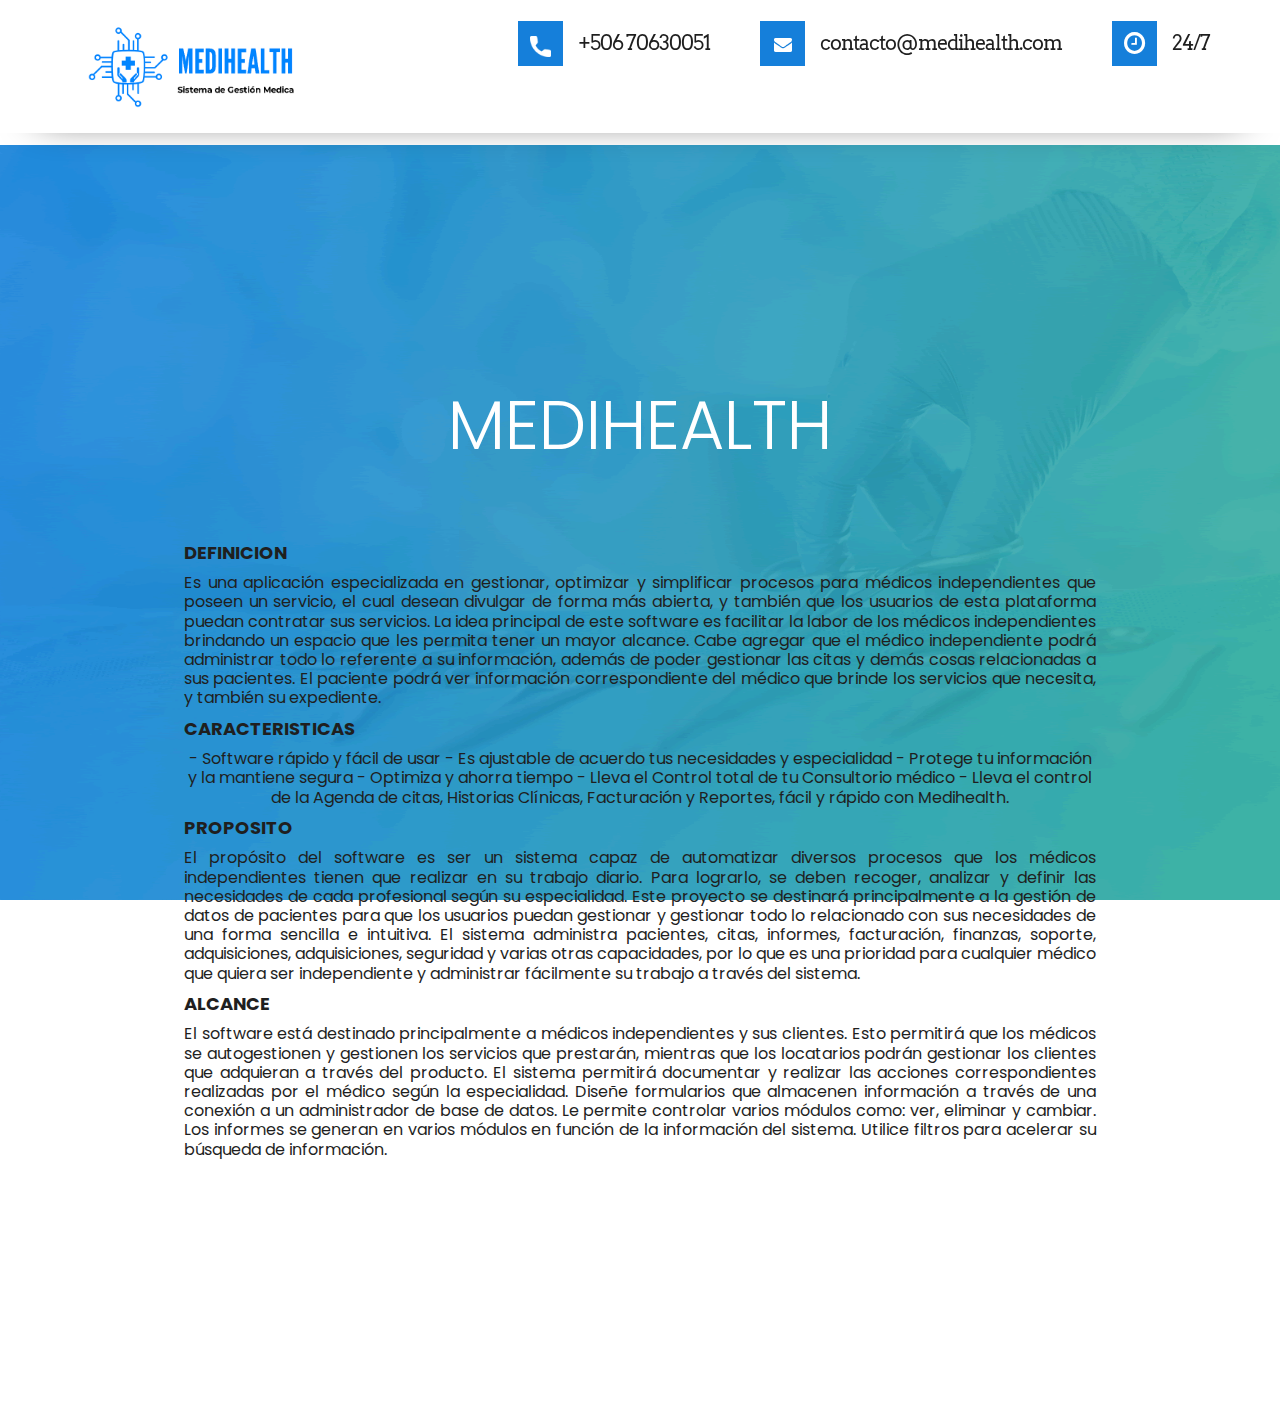
==== Medihealth.html @ a5bae5ff "MAS INFORMACION DE MEDIHEALTH" ====
<!DOCTYPE html>
<html lang="en">
   <!-- Basic1111 -->
   <meta charset="utf-8">
   <meta http-equiv="X-UA-Compatible" content="IE=edge">
   <!-- Mobile Metas -->
   <meta name="viewport" content="width=device-width, initial-scale=1">
   <meta name="viewport" content="initial-scale=1, maximum-scale=1">
   <!-- Site Metas -->
   <title>Sistema de Gestion Medica</title>
   <meta name="keywords" content="">
   <meta name="description" content="">
   <meta name="author" content="">
   <!-- Site Icons -->
   <link rel="shortcut icon" href="images/fevicon.ico.png" type="image/x-icon" />
   <link rel="apple-touch-icon" href="images/apple-touch-icon.png">
   <!-- Bootstrap CSS -->
   <link rel="stylesheet" href="css/bootstrap.min.css">
   <!-- Site CSS -->
   <link rel="stylesheet" href="style.css">
   <!-- Colors CSS -->
   <link rel="stylesheet" href="css/colors.css">
   <!-- ALL VERSION CSS -->
   <link rel="stylesheet" href="css/versions.css">
   <!-- Responsive CSS -->
   <link rel="stylesheet" href="css/responsive.css">
   <!-- Custom CSS -->
   <link rel="stylesheet" href="css/custom.css">
   <!-- Modernizer for Portfolio -->
   <script src="js/modernizer.js"></script>
<head>
<header>
    <div class="header-top wow fadeIn">
    <div class="container">
        
        <a class="navbar-brand" href="index.html"><img src="images/logo.png" alt="image">
            </a>
       
      </a>
      <div class="right-header">
        <div class="header-info">
           <div class="info-inner">
              <span class="icontop"><img src="images/phone-icon.png" alt="#"></span>
              <span class="iconcont"><a href="tel:800 123 456">+506 70630051</a></span>	
           </div>
           <div class="info-inner">
              <span class="icontop"><i class="fa fa-envelope" aria-hidden="true"></i></span>
              <span class="iconcont"><a data-scroll href="mailto:info@yoursite.com">contacto@medihealth.com</a></span>	
           </div>
           <div class="info-inner">
              <span class="icontop"><i class="fa fa-clock-o" aria-hidden="true"></i></span>
              <span class="iconcont"><a data-scroll href="#">24/7</a></span>	
           </div>
        </div>
    </div></div>
    


</header>
</head>

    <body>
        <div id="home" class="parallax first-section wow fadeIn" data-stellar-background-ratio="0.4"  style="background-image:url('images/service-bg.png');">
            <div class="container">
                <h2><center>MEDIHEALTH</center></h2>
               <div class="row">
                  <div class="col-md-12 col-sm-12">
                     <div class="text-contant">
                        <h3 align="left"><strong>
                            DEFINICION
                        </strong></h3>
                        <h4 align="justify">
                            Es una aplicación especializada en gestionar, optimizar y simplificar procesos 
                            para médicos independientes que poseen un servicio, el cual desean divulgar de forma más
                            abierta, y también que los usuarios de esta plataforma puedan contratar sus servicios. 
                            
                            La idea principal de este software es facilitar la labor de los médicos independientes 
                            brindando un espacio que les permita tener un mayor alcance. Cabe agregar que el médico 
                            independiente podrá administrar todo lo referente a su información, además de poder 
                            gestionar las citas y demás cosas relacionadas a sus pacientes. 
                            
                            El paciente podrá ver información correspondiente del médico que brinde los servicios que
                            necesita, y también su expediente.
                                
                        </h4>
                        <h3 align="left"><strong>
                            
                            CARACTERISTICAS
                        </strong></h3>
                        <h4>
                           - Software  rápido y fácil de usar
                           - Es ajustable de acuerdo tus necesidades y especialidad
                           - Protege tu información y la mantiene segura
                           - Optimiza y ahorra tiempo
                           - Lleva el Control total de tu Consultorio médico
                           - Lleva el control de la Agenda de citas, Historias Clínicas, Facturación y Reportes, fácil y rápido con Medihealth.
                           
                                <span class="wrap"></span>
                           
                        </h4>
                        <h3 align="left"><strong>
                            
                            PROPOSITO
                        </strong></h3>
                        <h4 align="justify">
                            El propósito del software es ser un sistema capaz de automatizar 
                            diversos procesos que los médicos independientes tienen que realizar en su 
                            trabajo diario. Para lograrlo, se deben recoger, analizar y definir las 
                            necesidades de cada profesional según su especialidad. 
                            Este proyecto se destinará principalmente a la gestión de datos de 
                            pacientes para que los usuarios puedan gestionar y gestionar todo lo 
                            relacionado con sus necesidades de una forma sencilla e intuitiva. 
                            El sistema administra pacientes, citas, informes, facturación,
                             finanzas, soporte, adquisiciones, adquisiciones, seguridad y 
                             varias otras capacidades, por lo que es una prioridad para cualquier 
                             médico que quiera ser independiente y administrar fácilmente su 
                             trabajo a través del sistema.
                         </h4>
                         <h3 align="left"><strong>
                            
                            ALCANCE
                        </strong></h3>
                        <h4 align="justify">
                            El software está destinado principalmente a médicos independientes y sus clientes. 
                            Esto permitirá que los médicos se autogestionen y gestionen los servicios que prestarán, 
                            mientras que los locatarios podrán gestionar los clientes que adquieran a través del producto.
                            El sistema permitirá documentar y realizar las acciones correspondientes realizadas por
                             el médico según la especialidad. Diseñe formularios que almacenen información a través de 
                             una conexión a un administrador de base de datos. Le permite controlar varios módulos 
                             como: ver, eliminar y cambiar. Los informes se generan en varios módulos en función de 
                             la información del sistema. Utilice filtros para acelerar su búsqueda de información.


                         </h4>
                     </div>
                  </div>
               </div>
               <!-- end row -->
            </div>
            <!-- end container -->
         </div>  
    

</body>
</html>
---- style.css ----
/*------------------------------------------------------------------
    File Name: style.css
-------------------------------------------------------------------*/

/*------------------------------------------------------------------
    [Table of contents]

    1. IMPORT FONTS
    2. IMPORT FILES
    3. SKELETON
    4. WP CORE
    5. HEADER
    6. SECTIONS
    7. SECTIONS
    8. PORTFOLIO
    9. TESTIMONIALS
    10. PRICING TABLES
    11. ICON BOXES
    12. MESSAGE BOXES
    13. FEATURES
    14. CONTACT
    15. FOOTER
    16. MISC
    17. BUTTONS
-------------------------------------------------------------------*/


/*------------------------------------------------------------------
    IMPORT FONTS
-------------------------------------------------------------------*/

@import url(https://fonts.googleapis.com/css?family=Source+Sans+Pro:300,400,400i,600,700,900);
@import url(https://fonts.googleapis.com/css?family=Raleway:300,300i,400,400i,500,500i,600,600i,700,700i);
@import url(https://fonts.googleapis.com/css?family=Roboto:300,400,400i,500,500i,700,700i);
@import url(https://fonts.googleapis.com/css?family=Arvo:400,400i,700,700i);
@import url('https://fonts.googleapis.com/css?family=Poppins:100,100i,200,200i,300,300i,400,400i,500,500i,600,600i,700,700i,800,800i,900,900i');

/*------------------------------------------------------------------
    IMPORT FILES
-------------------------------------------------------------------*/

@import url(css/animate.css);
@import url(css/flaticon.css);
@import url(css/prettyPhoto.css);
@import url(css/owl.carousel.css);
@import url(css/font-awesome.min.css);

/*------------------------------------------------------------------
    SKELETON
-------------------------------------------------------------------*/

body {
    color: #999;
    font-size: 15px;
    font-family: 'Source Sans Pro', sans-serif;
    line-height: 1.80857;
}

body.demos .section {
    background: url(images/bg.png) repeat top center #f2f3f5;
}

body.demos .section-title img {
    max-width: 280px;
    display: block;
    margin: 10px auto;
}

body.demos .service-widget h3 {
    border-bottom: 1px solid #ededed;
    font-size: 18px;
    padding: 20px 0;
    background-color: #ffffff;
}

body.demos .service-widget {
    margin: 0 0 30px;
    padding: 30px;
    background-color: #fff
}

body.demos .container-fluid {
    max-width: 1080px
}

a {
    color: #1f1f1f;
    text-decoration: none !important;
    outline: none !important;
    -webkit-transition: all .3s ease-in-out;
    -moz-transition: all .3s ease-in-out;
    -ms-transition: all .3s ease-in-out;
    -o-transition: all .3s ease-in-out;
    transition: all .3s ease-in-out;
}




h1,
h2,
h3,
h4,
h5,
h6 {
    letter-spacing: 0;
    font-weight: normal;
    position: relative;
    padding: 0 0 10px 0;
    font-weight: normal;
    line-height: 120% !important;
    color: #1f1f1f;
    margin: 0
}

h1 {
    font-size: 24px
}

h2 {
    font-size: 22px
}

h3 {
    font-size: 18px
}

h4 {
    font-size: 16px
}

h5 {
    font-size: 14px
}

h6 {
    font-size: 13px
}

h1 a,
h2 a,
h3 a,
h4 a,
h5 a,
h6 a {
    color: #212121;
    text-decoration: none!important;
    opacity: 1
}

h1 a:hover,
h2 a:hover,
h3 a:hover,
h4 a:hover,
h5 a:hover,
h6 a:hover {
    opacity: .8
}

a {
    color: #1f1f1f;
    text-decoration: none;
    outline: none;
}

a,
.btn {
    text-decoration: none !important;
    outline: none !important;
    -webkit-transition: all .3s ease-in-out;
    -moz-transition: all .3s ease-in-out;
    -ms-transition: all .3s ease-in-out;
    -o-transition: all .3s ease-in-out;
    transition: all .3s ease-in-out;
}

.btn-custom {
    margin-top: 20px;
    background-color: transparent !important;
    border: 2px solid #ddd;
    padding: 12px 40px;
    font-size: 16px;
}

.lead {
    font-size: 18px;
    line-height: 30px;
    color: #767676;
    margin: 0;
    padding: 0;
}

blockquote {
    margin: 20px 0 20px;
    padding: 30px;
}


/*------------------------------------------------------------------
    WP CORE
-------------------------------------------------------------------*/

.first {
    clear: both
}

.last {
    margin-right: 0
}

.alignnone {
    margin: 5px 20px 20px 0;
}

.aligncenter,
div.aligncenter {
    display: block;
    margin: 5px auto 5px auto;
}

.alignright {
    float: right;
    margin: 10px 0 20px 20px;
}

.alignleft {
    float: left;
    margin: 10px 20px 20px 0;
}

a img.alignright {
    float: right;
    margin: 10px 0 20px 20px;
}

a img.alignnone {
    margin: 10px 20px 20px 0;
}

a img.alignleft {
    float: left;
    margin: 10px 20px 20px 0;
}

a img.aligncenter {
    display: block;
    margin-left: auto;
    margin-right: auto
}

.wp-caption {
    background: #fff;
    border: 1px solid #f0f0f0;
    max-width: 96%;
    /* Image does not overflow the content area */
    padding: 5px 3px 10px;
    text-align: center;
}

.wp-caption.alignnone {
    margin: 5px 20px 20px 0;
}

.wp-caption.alignleft {
    margin: 5px 20px 20px 0;
}

.wp-caption.alignright {
    margin: 5px 0 20px 20px;
}

.wp-caption img {
    border: 0 none;
    height: auto;
    margin: 0;
    max-width: 98.5%;
    padding: 0;
    width: auto;
}

.wp-caption p.wp-caption-text {
    font-size: 11px;
    line-height: 17px;
    margin: 0;
    padding: 0 4px 5px;
}


/* Text meant only for screen readers. */

.screen-reader-text {
    clip: rect(1px, 1px, 1px, 1px);
    position: absolute !important;
    height: 1px;
    width: 1px;
    overflow: hidden;
}

.screen-reader-text:focus {
    background-color: #f1f1f1;
    border-radius: 3px;
    box-shadow: 0 0 2px 2px rgba(0, 0, 0, 0.6);
    clip: auto !important;
    color: #21759b;
    display: block;
    font-size: 14px;
    font-size: 0.875rem;
    font-weight: bold;
    height: auto;
    left: 5px;
    line-height: normal;
    padding: 15px 23px 14px;
    text-decoration: none;
    top: 5px;
    width: auto;
    z-index: 100000;
    /* Above WP toolbar. */
}


/*------------------------------------------------------------------
    HEADER
-------------------------------------------------------------------*/

.megamenu .nav,
.megamenu .collapse,
.megamenu .dropup,
.megamenu .dropdown {
    position: static;
}

.megamenu .container-fluid {
    position: relative;
}

.megamenu .dropdown-menu {
    left: auto;
}

.megamenu .megamenu-content {
    padding: 20px 30px;
}

.megamenu .dropdown.megamenu-fw .dropdown-menu {
    left: 0;
    right: 0;
}

.megamenu .list-unstyled {
    min-width: 200px;
}

.header_style_01 {
    background-color: rgba(255, 255, 255, 0.1);
    display: block;
    left: 0;
    padding: 20px 40px !important;
    position: absolute;
    right: 0;
    top: 0;
    width: 100%;
    z-index: 111;
}

.header_style_01 .navbar-default {
    background-color: transparent;
    border: 0;
}

.header_style_01 .navbar,
.header_style_01 .navbar-nav,
.header_style_01 .navbar-default,
.header_style_01 .nav {
    margin-bottom: 0 !important;
}

.header_style_01 .navbar-brand {
    padding: 2px 15px 0 15px;
}

.header_style_01 .navbar-default .navbar-nav > li > a {
    border-radius: 0;
    color: #ffffff !important;
    font-size: 15px;
    font-style: normal;
    font-weight: 400;
    text-transform: capitalize;
    background-color: transparent;
}

.header_style_01 .navbar-default .navbar-nav > li a {
    background-color: transparent !important;
}

.header_style_01 .navbar-default .navbar-nav > li:hover a,
.header_style_01 .navbar-default .navbar-nav > li:focus a {
    opacity: 0.7;
    filter: alpha(opacity=70);
    /* For IE8 and earlier */
}

.header_style_01 .navbar-right > li {
    margin-top: 2px;
    -webkit-transition: all .3s ease-in-out;
    -moz-transition: all .3s ease-in-out;
    -ms-transition: all .3s ease-in-out;
    -o-transition: all .3s ease-in-out;
    transition: all .3s ease-in-out;
}

.header_style_01 .navbar-right > li > a {
    padding-bottom: 10px;
    padding-top: 10px;
}

li.social-links {
    margin: 0 8px;
}

li.social-links a {
    padding: 13px 0 !important;
}

.affix-top {
    overflow: hidden;
    visibility: visible;
    opacity: 1;
    top: -100%;
}

.affix {
    top: 0;
    left: 0;
    right: 0;
    width: 100%;
    padding: 20px 40px;
    background-color: #1f1f1f !important;
    -webkit-transition: visibility 0.95s ease-in-out, opacity 0.95s ease-in-out, bottom 0.95s ease-in-out, top 0.95s ease-in-out, left 0.95s ease-in-out, right 0.95s ease-in-out;
    -moz-transition: visibility 0.95s ease-in-out, opacity 0.95s ease-in-out, bottom 0.95s ease-in-out, top 0.95s ease-in-out, left 0.95s ease-in-out, right 0.95s ease-in-out;
    -o-transition: visibility 0.95s ease-in-out, opacity 0.95s ease-in-out, bottom 0.95s ease-in-out, top 0.95s ease-in-out, left 0.95s ease-in-out, right 0.95s ease-in-out;
    transition: visibility 0.95s ease-in-out, opacity 0.95s ease-in-out, top 0.95s ease-in-out, bottom 0.95s ease-in-out, left 0.95s ease-in-out, right 0.95s ease-in-out;
}

.navbar-nav li {
    position: relative;
}

.navbar-nav span {
    font-size: 24px;
    position: absolute;
    right: 2px;
    top: 13px;
}


/*------------------------------------------------------------------
    SECTIONS
-------------------------------------------------------------------*/

.parallax {
    background-attachment: fixed;
    background-size: cover;
    height: 100%;
    padding: 120px 0;
    position: relative;
    width: 100%;
}

.parallax.parallax-off {
    background-attachment: scroll !important;
    display: block;
    height: 100%;
    min-height: 100%;
    overflow: hidden;
    position: relative;
    background-position: center center;
    vertical-align: sub;
    width: 100%;
    z-index: 2;
}

.no-scroll-xy {
    overflow: hidden !important;
    -webkit-transition: all .4s ease-in-out;
    -moz-transition: all .4s ease-in-out;
    -ms-transition: all .4s ease-in-out;
    -o-transition: all .4s ease-in-out;
    transition: all .4s ease-in-out;
}

.section {
    display: block;
    position: relative;
    overflow: hidden;
    padding: 120px 0;
}

.noover {
    overflow: visible;
}

.noover .btn-dark {
    border: 0 !important;
}

.nopad {
    padding: 0;
}

.nopadtop {
    padding-top: 0;
}

.section.wb {
    background-color: #ffffff;
}

.section.lb {
    background-color: #f2f3f5;
}

.section.db {
    background-color: #1f1f1f;
}

.section.color1 {
    background-color: #448AFF;
}

.first-section {
    display: block;
    position: relative;
    overflow: hidden;
    padding: 16em 0 13em;
}

.first-section h2 {
    color: #ffffff;
    font-size: 68px;
    font-weight: 300;
    text-transform: capitalize;
    display: block;
    margin: 0;
    padding: 0 0 30px;
    position: relative;
}

.first-section .lead {
    font-size: 21px;
    font-weight: 300;
    padding: 0 0 40px;
    margin: 0;
    line-height: inherit;
    color: #ffffff;
}

.macbookright {
    width: 980px;
    position: absolute;
    right: -15%;
    bottom: -6%;
}

.section-title {
    display: block;
    position: relative;
    margin-bottom: 60px;
}

.section-title p {
    color: #999;
    font-weight: 400;
    font-size: 18px;
    line-height: 33px;
    margin: 0;
}

.section-title h3 {
    font-size: 42px;
    font-weight: 300;
    line-height: 62px;
    margin: 0 0 25px;
    padding: 0;
    text-transform: none;
}

.section.colorsection p,
.section.colorsection h3,
.section.db h3 {
    color: #ffffff;
}


/*------------------------------------------------------------------
    PORTFOLIO
-------------------------------------------------------------------*/

.item-h2,
.item-h1 {
    height: 100% !important;
    height: auto !important;
}

.isotope-item {
    z-index: 2;
    padding: 0;
}

.isotope-hidden.isotope-item {
    pointer-events: none;
    z-index: 1;
}

.isotope,
.isotope .isotope-item {
    /* change duration value to whatever you like */
    -webkit-transition-duration: 0.8s;
    -moz-transition-duration: 0.8s;
    transition-duration: 0.8s;
}

.isotope {
    -webkit-transition-property: height, width;
    -moz-transition-property: height, width;
    transition-property: height, width;
}

.isotope .isotope-item {
    -webkit-transition-property: -webkit-transform, opacity;
    -moz-transition-property: -moz-transform, opacity;
    transition-property: transform, opacity;
}

.portfolio-filter ul {
    padding: 0;
    z-index: 2;
    display: block;
    position: relative;
    margin: 0;
}

.portfolio-filter ul li {
    border-radius: 0;
    display: inline-block;
    margin: 0 5px 0 0;
    text-decoration: none;
    text-transform: uppercase;
    vertical-align: middle;
}

.portfolio-filter ul li:last-child:after {
    content: "";
}

.portfolio-filter ul li .btn-dark {
    box-shadow: none;
    background-color: transparent;
    border: 1px solid #e6e7e6 !important;
    color: #1f1f1f;
    font-weight: 400;
    font-size: 13px;
    padding: 10px 30px;
}

.da-thumbs {
    list-style: none;
    position: relative;
    padding: 0;
}

.da-thumbs .pitem {
    margin: 0;
    padding: 15px;
    position: relative;
}

.da-thumbs .pitem a,
.da-thumbs .pitem a img {
    display: block;
    position: relative;
}

.da-thumbs .pitem a {
    overflow: hidden;
}

.da-thumbs .pitem a div {
    position: absolute;
    background-color: rgba(0, 0, 0, 0.8);
    width: 100%;
    height: 100%;
}

.da-thumbs .pitem a div h3 {
    display: block;
    color: #ffffff;
    font-size: 20px;
    padding: 30px 15px;
    text-transform: capitalize;
    font-weight: normal;
}

.da-thumbs .pitem a div h3 small {
    display: block;
    color: #ffffff;
    margin-top: 5px;
    font-size: 13px;
    font-weight: 300;
}

.da-thumbs .pitem a div i {
    background-color: #1f1f1f;
    position: absolute;
    color: #ffffff !important;
    bottom: 0;
    font-size: 15px;
    z-index: 12;
    right: 0;
    width: 40px;
    height: 40px;
    line-height: 40px;
    text-align: center;
}


/*------------------------------------------------------------------
    TESTIMONIALS
-------------------------------------------------------------------*/

.logos img {
    margin: auto;
    display: block;
    text-align: center;
    width: 100%;
    opacity: 0.3;
}

.logos img:hover {
    opacity: 0.5;
}

.desc h3 i {
    color: #2f2f2f;
    font-size: 37px;
    vertical-align: middle;
    margin-right: 12px;
}

.desc {
    padding: 30px;
    position: relative;
    background: #000;
    border: 1px solid #111111;
}

.testi-meta {
    display: block;
    margin-top: 20px;
}

.testimonial h4 {
    font-size: 18px;
    color: #ffffff;
    padding: 13px 0 0;
}

.testimonial img {
    max-width: 55px;
}

.testimonial small {
    margin-top: 7px;
    font-size: 16px;
    display: block;
}

.testimonial {
    background-color: transparent;
}

.testimonial h3 {
    padding: 0 0 10px;
    font-size: 20px;
    font-weight: 300;
}

.testimonial small,
.testimonial .lead {
    background-color: transparent;
    color: #aaa;
    display: block;
    font-size: 16px;
    font-style: italic;
    line-height: 30px;
    margin: 0;
    padding: 0;
    position: relative;
}

.testimonial p:after {
    display: none;
}


/*------------------------------------------------------------------
    PRICING TABLES
-------------------------------------------------------------------*/

.pricing-table {
    margin: 50px 0 0 0;
    background: #fff;
    box-shadow: 0 5px 14px rgba(0, 0, 0, 0.1);
}

.pricing-table i {
    width: 30px;
    color: #c2c2c2;
    display: inline-block;
    margin-right: 10px;
    padding-right: 5px;
    border-right: 1px solid #ececec;
}

.pricing-table .btn-dark {
    padding: 10px 24px;
    font-size: 15px;
}

.pricing-table strong {
    font-weight: 600;
    margin-right: 6px;
    color: #1f1f1f;
}

.pricing-table-header {
    padding: 30px 0 25px 0;
    background: #ffffff;
}

.pricing-table-header h2 {
    font-size: 31px;
    margin: 0;
    padding: 0;
    font-weight: 300;
}

.pricing-table-header h3 {
    font-size: 15px;
    font-weight: 600;
    color: #aaaaaa;
    margin-top: 10px;
    text-transform: uppercase;
}

.pricing-table-space {
    height: 10px;
}

.pricing-table-text {
    margin: 15px 30px 0 30px;
    padding: 0 10px 15px 10px;
    border-bottom: 1px solid #ececec;
    font-weight: 300;
    line-height: 30px;
    color: #c2c2c2;
    font-size: 16px;
}

.pricing-table-text p {
    font-weight: 400;
}

.pricing-table-features {
    margin: 15px 30px 0 30px;
    padding: 0 10px 15px 30px;
    border-bottom: 1px solid #ececec;
    text-align: left;
    line-height: 30px;
    font-size: 16px;
    color: #c2c2c2;
}

.pricing-table-highlighted h3,
.pricing-table-highlighted h2 {
    color: #ffffff !important;
}

.pricing-table-sign-up {
    margin-top: 25px;
    padding-bottom: 30px;
}


/* Highlighted table */

.pricing-table-highlighted {
    margin-top: 0;
}

.m130 {
    margin-top: 130px;
}

.nav-pills {
    border: 1px solid #e1e1e1;
}

.nav-pills > li {
    width: 50%;
    padding: 10px;
    float: left;
    margin: 0 !important;
}

.nav-pills > li > a {
    margin: 0!important;
    text-align: center;
    background-color: #f4f4f4;
}


/*------------------------------------------------------------------
    ICON BOXES
-------------------------------------------------------------------*/

.icon-wrapper {
    position: relative;
    cursor: pointer;
    display: block;
    z-index: 1;
}

.icon-wrapper i {
    width: 75px;
    height: 75px;
    text-align: center;
    line-height: 75px;
    font-size: 28px;
    background-color: #f2f3f5;
    color: #1f1f1f;
    margin-top: 0;
}

.small-icons.icon-wrapper:hover i,
.small-icons.icon-wrapper:hover i:hover,
.small-icons.icon-wrapper i {
    width: auto !important;
    height: auto !important;
    line-height: 1 !important;
    padding: 0 !important;
    color: #e3e3e3 !important;
    background-color: transparent !important;
    background: none !important;
    margin-right: 10px !important;
    vertical-align: middle;
    font-size: 24px !important;
}

.small-icons.icon-wrapper h3 {
    font-size: 18px;
    padding-bottom: 5px;
}

.small-icons.icon-wrapper p {
    padding: 0;
    margin: 0;
}

.icon-wrapper h3 {
    font-size: 21px;
    padding: 0 0 15px;
    margin: 0;
}

.icon-wrapper p {
    margin-bottom: 0;
    padding-left: 95px;
}

.icon-wrapper p small {
    display: block;
    color: #999;
    margin-top: 10px;
    text-transform: none;
    font-weight: 600;
    font-size: 16px;
}

.icon-wrapper p small:after {
    content: "\f105";
    font-family: FontAwesome;
    margin-left: 5px;
    font-size: 11px;
}

.effect-1 {
    display: inline-block;
    cursor: pointer;
    text-align: center;
    position: relative;
    text-decoration: none;
    z-index: 1;
}

.effect-1:after {
    pointer-events: none;
    position: absolute;
    width: 100%;
    height: 100%;
    border-radius: 50%;
    content: '';
    -webkit-box-sizing: content-box;
    -moz-box-sizing: content-box;
    box-sizing: content-box;
}

.effect-1 {
    -webkit-transition: background 0.2s, color 0.2s;
    -moz-transition: background 0.2s, color 0.2s;
    transition: background 0.2s, color 0.2s;
}

.effect-1:after {
    top: -7px;
    left: -7px;
    padding: 7px;
    box-shadow: 0 0 0 2px #2750ff;
    -webkit-transition: -webkit-transform 0.2s, opacity 0.2s;
    -webkit-transform: scale(.8);
    -moz-transition: -moz-transform 0.2s, opacity 0.2s;
    -moz-transform: scale(.8);
    -ms-transform: scale(.8);
    transition: transform 0.2s, opacity 0.2s;
    transform: scale(.8);
    opacity: 0;
}

.effect-1:hover:after {
    -webkit-transform: scale(1);
    -moz-transform: scale(1);
    -ms-transform: scale(1);
    transform: scale(1);
    opacity: 1;
}

.effect-1:after {
    -webkit-transform: scale(1.2);
    -moz-transform: scale(1.2);
    -ms-transform: scale(1.2);
    transform: scale(1.2);
}

.effect-1:hover:after {
    -webkit-transform: scale(1);
    -moz-transform: scale(1);
    -ms-transform: scale(1);
    transform: scale(1);
    opacity: 1;
}


/*------------------------------------------------------------------
    MESSAGE BOXES
-------------------------------------------------------------------*/

.service-widget h3 {
    font-size: 21px;
    color: #ffffff;
    padding: 20px 0 12px;
    margin: 0;
}

.service-widget h3 a,
.section.wb .service-widget h3,
.section.lb .service-widget h3 {
    color: #1f1f1f;
}

.service-widget p {
    margin-bottom: 0;
    padding-bottom: 0;
}

.message-box h4 {
    text-transform: uppercase;
    padding: 0;
    margin: 0 0 5px;
    font-weight: 600;
    letter-spacing: 0.5px;
    font-size: 15px;
    color: #999;
}

.message-box h2 {
    font-size: 38px;
    font-weight: 300;
    padding: 0 0 10px;
    margin: 0;
    line-height: 62px;
    margin-top: 0;
    text-transform: none;
}

.message-box p {
    margin-bottom: 20px;
}

.message-box .lead {
    padding-top: 10px;
    font-size: 19px;
    font-style: italic;
    color: #999;
    padding-bottom: 0;
}

.post-media {
    position: relative;
}

.post-media img {
    width: 100%;
}

.playbutton {
    position: absolute;
    color: #ffffff !important;
    top: 40%;
    font-size: 60px;
    z-index: 12;
    left: 0;
    right: 0;
    text-align: center;
    margin: -20px auto;
}

.hoverbutton {
    background-color: rgba(255, 255, 255, 0.8);
    position: absolute;
    color: #1f1f1f !important;
    top: 48%;
    font-size: 21px;
    z-index: 12;
    left: 0;
    opacity: 0;
    right: 0;
    width: 50px;
    height: 50px;
    line-height: 50px;
    text-align: center;
    margin: -20px auto;
}

.service-widget:hover .hoverbutton {
    opacity: 1;
}

hr.hr1 {
    position: relative;
    margin: 60px 0;
    border: 1px dashed #f2f3f5;
}

hr.hr2 {
    position: relative;
    margin: 17px 0;
    border: 1px dashed #f2f3f5;
}

hr.hr3 {
    position: relative;
    margin: 25px 0 30px 0;
    border: 1px dashed #f2f3f5;
}

hr.invis {
    border-color: transparent;
}

hr.invis1 {
    margin: 10px 0;
    border-color: transparent;
}

.section.parallax hr.hr1 {
    border-color: rgba(255, 255, 255, 0.1);
}

.sep1 {
    display: block;
    position: absolute;
    content: '';
    width: 40px;
    height: 40px;
    bottom: -20px;
    left: 50%;
    margin-left: -14px;
    background-color: #1f1f1f;
    -ms-transform: rotate(45deg);
    -webkit-transform: rotate(45deg);
    transform: rotate(45deg);
    z-index: 1;
}

.sep2 {
    display: block;
    position: absolute;
    content: '';
    width: 40px;
    height: 40px;
    top: -20px;
    left: 50%;
    margin-left: -14px;
    background-color: #1f1f1f;
    -ms-transform: rotate(45deg);
    -webkit-transform: rotate(45deg);
    transform: rotate(45deg);
    z-index: 1;
}


/* Divider Styles */

.divider-wrapper {
    width: 100%;
    box-shadow: 0 5px 14px rgba(0, 0, 0, 0.1);
    height: 540px;
    margin: 0 auto;
    position: relative;
}

.divider-wrapper:hover {
    cursor: none;
}

.divider-bar {
    position: absolute;
    width: 10px;
    left: 50%;
    top: -10px;
    bottom: -15px;
}

.code-wrapper {
    border: 1px solid #ffffff;
    display: block;
    overflow: hidden;
    width: 100%;
    height: 100%;
    position: relative;
    background: url("uploads/code.jpg") no-repeat;
}

.design-wrapper {
    overflow: hidden;
    position: absolute;
    top: 0;
    left: 0;
    right: 0;
    bottom: 0;
    -webkit-transform: translateX(50%);
    transform: translateX(50%);
}

.design-image {
    display: block;
    width: 100%;
    height: 100%;
    position: relative;
    -webkit-transform: translateX(-50%);
    transform: translateX(-50%);
    background: url("uploads/design.jpg") no-repeat;
}


/*------------------------------------------------------------------
    FEATURES
-------------------------------------------------------------------*/

.customwidget h1 {
    font-size: 44px;
    color: #ffffff;
    padding: 15px 0 25px;
    margin: 0;
    line-height: 1 !important;
    font-weight: 300;
}

.customwidget ul {
    padding: 0;
    display: block;
    margin-bottom: 30px;
}

.customwidget li i {
    margin-right: 5px;
}

.customwidget li {
    color: #ffffff;
    margin-right: 10px;
}

.image-center img {
    position: relative;
    margin: 0 0 -208px;
    z-index: 10;
    padding-right: 30px;
    text-align: center;
}

.customwidget p {
    font-style: italic;
    font-size: 18px;
    padding: 0 0 10px;
}

.img-center img {
    width: 100%;
    box-shadow: 0 5px 14px rgba(0, 0, 0, 0.1);
}

.img-center {
    margin: auto;
}

#features li p {
    margin-bottom: 0;
    padding-bottom: 0;
}

#features li {
    display: table;
    width: 100%;
    margin: 35px 0;
    cursor: pointer;
}

.features-left,
.features-right {
    padding: 0 10px;
}

.features-right li:last-child,
.features-left li:last-child {
    margin-bottom: 0px;
    padding-bottom: 0 !important;
}

.features-right li i,
.features-left li i {
    width: 68px;
    height: 68px;
    line-height: 68px;
    display: table;
    border-radius: 50%;
    font-size: 26px;
    background-color: #f2f3f5;
    margin: 0 auto 22px;
    position: relative;
    text-align: center;
    z-index: 55;
    transition: .4s;
    padding: 0;
}

#features i img {
    display: table;
    margin: 0 auto;
}

.features-left li i:before,
.features-right li i:before {
    text-align: center;
}

.features-right li i .ico-current,
.features-left li i .ico-current {
    opacity: 1;
    transition: .4s;
    visibility: visible;
}

.features-right li i .ico-hover,
.features-left li i .ico-hover {
    opacity: 0;
    transition: .4s;
    visibility: hidden;
    top: 19px;
}

.features-right li:hover .ico-current,
.features-left li:hover .ico-current {
    opacity: 0;
    transition: .4s;
    visibility: hidden;
}

.features-right li:hover .ico-hover,
.features-left li:hover .ico-hover {
    opacity: 1;
    transition: .4s;
    visibility: visible;
}

.features-right i {
    float: left;
}

.fr-inner {
    margin-left: 90px;
}

.features-left i {
    float: right;
}

.fl-inner {
    text-align: right;
    margin-right: 90px;
}

#features h4 {
    text-transform: capitalize;
    margin: 0;
    font-size: 19px;
}


/*------------------------------------------------------------------
    CONTACT
-------------------------------------------------------------------*/

.bootstrap-select {
    width: 100% \0;
    /*IE9 and below*/
}

.bootstrap-select > .dropdown-toggle {
    width: 100%;
    padding-right: 25px;
}

.has-error .bootstrap-select .dropdown-toggle,
.error .bootstrap-select .dropdown-toggle {
    border-color: #b94a48;
}

.bootstrap-select.fit-width {
    width: auto !important;
}

.bootstrap-select:not([class*="col-"]):not([class*="form-control"]):not(.input-group-btn) {
    width: 100%;
}

.bootstrap-select .dropdown-toggle:focus {
    outline: thin dotted #333333 !important;
    outline: 5px auto -webkit-focus-ring-color !important;
    outline-offset: -2px;
}

.bootstrap-select.form-control {
    margin-bottom: 0;
    padding: 0;
    border: none;
}

.bootstrap-select.form-control:not([class*="col-"]) {
    width: 100%;
}

.bootstrap-select.form-control.input-group-btn {
    z-index: auto;
}

.bootstrap-select.btn-group:not(.input-group-btn),
.bootstrap-select.btn-group[class*="col-"] {
    float: none;
    display: inline-block;
    margin-left: 0;
}

.bootstrap-select.btn-group.dropdown-menu-right,
.bootstrap-select.btn-group[class*="col-"].dropdown-menu-right,
.row .bootstrap-select.btn-group[class*="col-"].dropdown-menu-right {
    float: right;
}

.form-inline .bootstrap-select.btn-group,
.form-horizontal .bootstrap-select.btn-group,
.form-group .bootstrap-select.btn-group {
    margin-bottom: 0;
}

.form-group-lg .bootstrap-select.btn-group.form-control,
.form-group-sm .bootstrap-select.btn-group.form-control {
    padding: 0;
}

.form-inline .bootstrap-select.btn-group .form-control {
    width: 100%;
}

.bootstrap-select.btn-group.disabled,
.bootstrap-select.btn-group > .disabled {
    cursor: not-allowed;
}

.bootstrap-select.btn-group.disabled:focus,
.bootstrap-select.btn-group > .disabled:focus {
    outline: none !important;
}

.bootstrap-select.btn-group .dropdown-toggle .filter-option {
    display: inline-block;
    overflow: hidden;
    width: 100%;
    text-align: left;
}

.bootstrap-select.btn-group .dropdown-toggle .fa-angle-down {
    position: absolute;
    top: 30% !important;
    right: -5px;
    vertical-align: middle;
}

.bootstrap-select.btn-group[class*="col-"] .dropdown-toggle {
    width: 100%;
}

.bootstrap-select.btn-group .dropdown-menu {
    border: 1px solid #ededed;
    box-shadow: none;
    box-sizing: border-box;
    min-width: 100%;
    padding: 20px 10px;
    z-index: 1035;
}

.dropdown-menu > li > a {
    background-color: transparent !important;
    color: #bcbcbc !important;
    font-size: 15px;
    padding: 10px 20px;
}

.bootstrap-select.btn-group .dropdown-menu.inner {
    position: static;
    float: none;
    border: 0;
    padding: 0;
    margin: 0;
    border-radius: 0;
    -webkit-box-shadow: none;
    box-shadow: none;
}

.bootstrap-select.btn-group .dropdown-menu li {
    position: relative;
}

.bootstrap-select.btn-group .dropdown-menu li.active small {
    color: #fff;
}

.bootstrap-select.btn-group .dropdown-menu li.disabled a {
    cursor: not-allowed;
}

.bootstrap-select.btn-group .dropdown-menu li a {
    cursor: pointer;
}

.bootstrap-select.btn-group .dropdown-menu li a.opt {
    position: relative;
    padding-left: 2.25em;
}

.bootstrap-select.btn-group .dropdown-menu li a span.check-mark {
    display: none;
}

.bootstrap-select.btn-group .dropdown-menu li a span.text {
    display: inline-block;
}

.bootstrap-select.btn-group .dropdown-menu li small {
    padding-left: 0.5em;
}

.bootstrap-select.btn-group .dropdown-menu .notify {
    position: absolute;
    bottom: 5px;
    width: 96%;
    margin: 0 2%;
    min-height: 26px;
    padding: 3px 5px;
    background: #f5f5f5;
    border: 1px solid #e3e3e3;
    -webkit-box-shadow: inset 0 1px 1px rgba(0, 0, 0, 0.05);
    box-shadow: inset 0 1px 1px rgba(0, 0, 0, 0.05);
    pointer-events: none;
    opacity: 0.9;
    -webkit-box-sizing: border-box;
    -moz-box-sizing: border-box;
    box-sizing: border-box;
}

.bootstrap-select.btn-group .no-results {
    padding: 3px;
    background: #f5f5f5;
    margin: 0 5px;
    white-space: nowrap;
}

.bootstrap-select.btn-group.fit-width .dropdown-toggle .filter-option {
    position: static;
}

.bootstrap-select.btn-group.fit-width .dropdown-toggle .caret {
    position: static;
    top: auto;
    margin-top: 4px;
}

.bootstrap-select.btn-group.show-tick .dropdown-menu li.selected a span.check-mark {
    position: absolute;
    display: inline-block;
    right: 15px;
    margin-top: 5px;
}

.bootstrap-select.btn-group.show-tick .dropdown-menu li a span.text {
    margin-right: 34px;
}

.bootstrap-select.show-menu-arrow.open > .dropdown-toggle {
    z-index: 1036;
}

.bootstrap-select.show-menu-arrow .dropdown-toggle:before {
    content: '';
    border-left: 7px solid transparent;
    border-right: 7px solid transparent;
    border-bottom: 7px solid rgba(204, 204, 204, 0.2);
    position: absolute;
    bottom: -4px;
    left: 9px;
    display: none;
}

.bootstrap-select.show-menu-arrow .dropdown-toggle:after {
    content: '';
    border-left: 6px solid transparent;
    border-right: 6px solid transparent;
    border-bottom: 6px solid white;
    position: absolute;
    bottom: -4px;
    left: 10px;
    display: none;
}

.bootstrap-select.show-menu-arrow.dropup .dropdown-toggle:before {
    bottom: auto;
    top: -3px;
    border-top: 7px solid rgba(204, 204, 204, 0.2);
    border-bottom: 0;
}

.bootstrap-select.show-menu-arrow.dropup .dropdown-toggle:after {
    bottom: auto;
    top: -3px;
    border-top: 6px solid white;
    border-bottom: 0;
}

.bootstrap-select.show-menu-arrow.pull-right .dropdown-toggle:before {
    right: 12px;
    left: auto;
}

.bootstrap-select.show-menu-arrow.pull-right .dropdown-toggle:after {
    right: 13px;
    left: auto;
}

.bootstrap-select.show-menu-arrow.open > .dropdown-toggle:before,
.bootstrap-select.show-menu-arrow.open > .dropdown-toggle:after {
    display: block;
}

.bs-searchbox,
.bs-actionsbox,
.bs-donebutton {
    padding: 4px 8px;
}

.bs-actionsbox {
    float: left;
    width: 100%;
    -webkit-box-sizing: border-box;
    -moz-box-sizing: border-box;
    box-sizing: border-box;
}

.bs-actionsbox .btn-group button {
    width: 50%;
}

.bs-donebutton {
    float: left;
    width: 100%;
    -webkit-box-sizing: border-box;
    -moz-box-sizing: border-box;
    box-sizing: border-box;
}

.bs-donebutton .btn-group button {
    width: 100%;
}

.bs-searchbox + .bs-actionsbox {
    padding: 0 8px 4px;
}

.bs-searchbox .form-control {
    margin-bottom: 0;
    width: 100%;
}

select.bs-select-hidden,
select.selectpicker {
    display: none !important;
}

select.mobile-device {
    position: absolute !important;
    top: 0;
    left: 0;
    display: block !important;
    width: 100%;
    height: 100% !important;
    opacity: 0;
}


/*# sourceMappingURL=bootstrap-select.css.map */

.bootstrap-select > .btn {
    background: rgba(0, 0, 0, 0) none repeat scroll 0 0;
    font-size: 15px;
    height: 33px;
    box-shadow: none !important;
    border: 0 !important;
    padding: 0;
    width: 100%;
    color: #bcbcbc !important;
}

.contact_form {
    border: 1px solid #ededed;
    box-shadow: 0 5px 14px rgba(0, 0, 0, 0.1);
    background-color: #f2f3f5;
    padding: 40px 30px;
}

.contact_form .form-control {
    background-color: #fff;
    margin-bottom: 30px;
    border: 1px solid #ebebeb;
    box-sizing: border-box;
    color: #bcbcbc;
    font-size: 16px;
    outline: 0 none;
    padding: 10px 25px;
    height: 55px;
    resize: none;
    box-shadow: none !important;
    width: 100%;
}

.contact_form textarea {
    color: #bcbcbc;
    padding: 20px 25px !important;
    height: 160px !important;
}

.contact_form .form-control::-webkit-input-placeholder {
    color: #bcbcbc;
}

.contact_form .form-control::-moz-placeholder {
    opacity: 1;
    color: #bcbcbc;
}

.contact_form .form-control::-ms-input-placeholder {
    color: #bcbcbc;
}

#contact {
    background: url(images/bg.png) no-repeat center center #fff;
}


/*------------------------------------------------------------------
    FOOTER
-------------------------------------------------------------------*/

.cac {
    background-color: #232323;
    -webkit-transition: all .3s ease-in-out;
    -moz-transition: all .3s ease-in-out;
    -ms-transition: all .3s ease-in-out;
    -o-transition: all .3s ease-in-out;
    transition: all .3s ease-in-out;
}

.cac:hover a h3 {
    color: #fff !important;
}

.cac a h3 {
    color: #999;
}

.cac h3 {
    padding: 60px 0;
    margin: 0;
    font-weight: 400;
    font-size: 20px;
    text-transform: capitalize;
    line-height: !important;
}

.footer {
    padding: 90px 0 80px !important;
    color: #999;
    background-color: #1f1f1f;
}

.footer .widget-title {
    position: relative;
    display: block;
    margin-bottom: 30px;
}

.footer .widget-title small {
    color: #999;
    display: block;
    padding: 0 58px;
    text-transform: uppercase;
}

.footer .widget-title h3 {
    color: #fff;
    font-weight: 300;
    font-size: 21px;
    padding: 0;
    margin: 0;
    line-height: 1 !important;
}

.footer-links {
    list-style: none;
    padding: 0;
}

.footer-links a {
    color: #999;
}

.footer-links a:hover,
.footer a:hover {
    color: #f4f4f4 !important;
}

.footer-links li {
    margin-bottom: 10px;
    display: block;
    width: 100%;
    border-bottom: 1px dashed rgba(255, 255, 255, 0.1);
    padding-bottom: 10px;
}

.twitter-widget li {
    margin-bottom: 0;
    border: 0 !important;
}

.twitter-widget li i {
    border-right: 0 !important;
    margin-right: 0;
}

.footer-links li:last-child {
    margin-bottom: 0;
    padding-bottom: 0;
    border: 0;
}

.footer-links i {
    display: inline-block;
    width: 25px;
    margin-right: 10px;
    border-right: 1px dashed rgba(255, 255, 255, 0.1);
}

.copyrights {
    border-top: 1px dashed rgba(255, 255, 255, 0.1);
    background-color: #1f1f1f;
    box-sizing: border-box;
    width: 100%;
    text-align: left;
    padding: 50px 60px;
    overflow: hidden;
}


/* Footer left */

.footer-distributed .footer-left {
    float: left;
}

.footer-distributed .footer-links {
    margin: 0 0 10px;
    text-transform: uppercase;
    padding: 0;
}

.footer-distributed .footer-links a {
    display: inline-block;
    line-height: 1.8;
    margin: 0 10px 0 10px;
    text-decoration: none;
}

.footer-distributed .footer-company-name {
    font-weight: 300;
    margin: 0 10px;
    color: #666;
    padding: 0;
}


/* Footer right */

.footer-distributed .footer-right {
    float: right;
}


/* The search form */

.footer-distributed form {
    position: relative;
}

.footer-distributed form input {
    display: block;
    border-radius: 3px;
    box-sizing: border-box;
    background-color: #181818;
    border: none;
    font: inherit;
    font-size: 15px;
    font-weight: normal;
    color: #999;
    width: 400px;
    padding: 18px 50px 18px 18px;
}

.footer-distributed form input:focus {
    outline: none;
}


/* Changing the placeholder color */

.footer-distributed form input::-webkit-input-placeholder {
    color: #999;
}

.footer-distributed form input::-moz-placeholder {
    opacity: 1;
    color: #999;
}

.footer-distributed form input:-ms-input-placeholder {
    color: #999;
}


/* The magnify glass icon */

.footer-distributed form i {
    width: 18px;
    height: 18px;
    position: absolute;
    top: 16px;
    right: 18px;
    color: #999;
    font-size: 18px;
    margin-top: 6px;
}


/*------------------------------------------------------------------
    MISC
-------------------------------------------------------------------*/

.progress {
    background-color: #f2f3f5;
    border-radius: 0;
    box-shadow: none;
    height: 5px;
    margin-bottom: 20px;
    overflow: hidden;
}

.skills h3 {
    color: #999999;
    font-size: 15px;
}

.dmtop {
    background-color: #3C3D41;
    z-index: 100;
    width: 50px;
    height: 50px;
    line-height: 47px;
    position: fixed;
    bottom: -100px;
    border-radius: 3px;
    right: 50px;
    text-align: center;
    font-size: 28px;
    color: #ffffff !important;
    cursor: pointer;
    -webkit-transition: all .7s ease-in-out;
    -moz-transition: all .7s ease-in-out;
    -o-transition: all .7s ease-in-out;
    -ms-transition: all .7s ease-in-out;
    transition: all .7s ease-in-out;
}

.icon_wrap {
    background-color: #1f1f1f;
    width: 100px;
    height: 100px;
    display: block;
    line-height: 100px;
    font-size: 34px;
    color: #ffffff;
    margin: 0 auto;
    text-align: center;
    padding: 0 !important;
    border: 0 !important;
}

.stat-wrap h3 {
    font-size: 18px;
    font-weight: 400;
    color: #999 !important;
    margin: 0 !important;
    padding: 0 !important;
    line-height: 1 !important:
}

.stat-wrap p {
    font-size: 38px;
    color: #ffffff;
    margin: 0;
    font-weight: 300;
    padding: 4px 0 0;
    line-height: 1 !important:
}

#preloader {
    width: 100%;
    height: 100%;
    top: 0;
    right: 0;
    bottom: 0;
    left: 0;
    background: #fff;
    z-index: 11000;
    position: fixed;
    display: block
}

.preloader {

}

/*------------------------------------------------------------------
    BUTTONS
-------------------------------------------------------------------*/

.navbar-default .btn-light {
    padding: 0 20px;
    margin-left: 15px;
}

.btn {
    border: 0 !important;
}

.nav-pills,
.effect-1:after,
.nav-pills > li > a,
.global-radius,
.btn-brd {
    -webkit-border-radius: 100px;
    -moz-border-radius: 100px;
    border-radius: 100px;
}

.btn-light {
    padding: 13px 40px;
    font-size: 18px;
    border: 2px solid #ffffff !important;
    color: #ffffff;
    background-color: transparent;
}

.btn-dark {
    padding: 13px 40px;
    font-size: 18px;
    border: 1px solid #ececec !important;
    color: #1f1f1f;
    background-color: transparent;
}

.btn-light:hover,
.btn-light:focus {
    border-color: rgba(255, 255, 255, 0.6);
    color: rgba(255, 255, 255, 0.6);
}
---- css/colors.css ----
/******************************************
    File Name: colors.css
/****************************************** */

.customwidget li i,
.navbar-nav span {
    color: #db00ce !important;
}

.lead strong,
.icon-wrapper:hover a,
a:hover,
a:focus {
    color: #2750ff
}


/**************************************
GRADIENTS 
**************************************/

.grd1-trans {
    background: rgb(219, 0, 206);
    background: -moz-linear-gradient(top, rgba(219, 0, 206, 0.6) 0%, rgba(39, 80, 255, 0.6) 100%);
    background: -webkit-linear-gradient(top, rgba(219, 0, 206, 0.6) 0%, rgba(39, 80, 255, 0.6) 100%);
    background: linear-gradient(to bottom, rgba(219, 0, 206, 0.6) 0%, rgba(39, 80, 255, 0.6) 100%);
    filter: progid: DXImageTransform.Microsoft.gradient( startColorstr='#db00ce', endColorstr='#2750ff', GradientType=0);
}

.icon_wrap:hover,
.nav-pills > li.active > a,
.nav-pills > li.active > a:focus,
.nav-pills > li.active > a:hover,
.icon-wrapper:hover i,
.grd1 {
    color: #ffffff;
    background: #db00ce;
    background: -moz-linear-gradient(left, #db00ce 0%, #2750ff 100%);
    background: -webkit-linear-gradient(left, #db00ce 0%, #2750ff 100%);
    background: linear-gradient(to right, #db00ce 0%, #2750ff 100%);
    filter: progid: DXImageTransform.Microsoft.gradient( startColorstr='#db00ce', endColorstr='#2750ff', GradientType=1);
}

.icon_wrap,
.dmtop:hover,
.cac:hover,
.features-right li:hover i,
.features-left li:hover i,
.nav-pills > li:hover > a,
.nav-pills > li:focus > a,
.nav-pills > li.active > a,
.nav-pills > li.active > a:focus,
.nav-pills > li.active > a:hover,
.divider-bar,
.owl-next:hover i,
.owl-prev:hover i,
.icon-wrapper:hover i:hover,
.grd1:hover,
.grd1:focus {
    background-position: 100px;
    color: #ffffff;
    background: #2750ff;
    background: -moz-linear-gradient(left, #2750ff 0%, #db00ce 100%);
    background: -webkit-linear-gradient(left, #2750ff 0%, #db00ce 100%);
    background: linear-gradient(to right, #2750ff 0%, #db00ce 100%);
    filter: progid: DXImageTransform.Microsoft.gradient( startColorstr='#2750ff', endColorstr='#db00ce', GradientType=1);
}
---- css/versions.css ----
/*------------------------------------------------------------------
    File Name: versions.css
-------------------------------------------------------------------*/


/*------------------------------------------------------------------
    [Table of contents]

    1. CLINIC VERSION
 
-------------------------------------------------------------------*/


/*------------------------------------------------------------------
    1. CLINIC VERSION
-------------------------------------------------------------------*/

body.clinic_version {
    font-family: 'Roboto', sans-serif;
}

body.clinic_version .footer-links li:hover a,
body.clinic_version .widget-title small,
body.clinic_version .customwidget li i,
body.clinic_version .navbar-nav span {
    color: #1d86df !important;
}

body.clinic_version .testimonial h4,
body.clinic_version .lead strong,
body.clinic_version .icon-wrapper:hover a,
body.clinic_version a:hover,
body.clinic_version a:focus {
    color: #39b49a
}


/**************************************
GRADIENTS 
**************************************/

body.clinic_version .hc.colon2,
body.clinic_version .btn-buy:hover,
body.clinic_version .cac:hover,
body.clinic_version .icon_wrap:hover,
body.clinic_version .nav-pills > li.active > a,
body.clinic_version .nav-pills > li.active > a:focus,
body.clinic_version .nav-pills > li.active > a:hover,
body.clinic_version .icon-wrapper:hover i,
body.clinic_version .grd1 {
    color: #ffffff;
    background: #39b49a;
    border: #39b49a;
    background: -moz-linear-gradient(left, #39b49a 0%, #1d86df 100%);
    background: -webkit-linear-gradient(left, #39b49a 0%, #1d86df 100%);
    background: linear-gradient(to right, #39b49a 0%, #1d86df 100%);
    filter: progid: DXImageTransform.Microsoft.gradient( startColorstr='#39b49a', endColorstr='#1d86df', GradientType=1);
}

body.clinic_version .dev-list .widget h3,
body.clinic_version .icon_wrap,
body.clinic_version .dmtop:hover,
body.clinic_version .features-right li:hover i,
body.clinic_version .features-left li:hover i,
body.clinic_version .nav-pills > li:hover > a,
body.clinic_version .nav-pills > li:focus > a,
body.clinic_version .nav-pills > li.active > a,
body.clinic_version .nav-pills > li.active > a:focus,
body.clinic_version .nav-pills > li.active > a:hover,
body.clinic_version .divider-bar,
body.clinic_version .owl-next:hover i,
body.clinic_version .owl-prev:hover i,
body.clinic_version .icon-wrapper:hover i:hover,
body.clinic_version .grd1:hover,
body.clinic_version .grd1:focus {
    background-position: 100px;
    color: #ffffff;
    background: #1d86df;
    background: -moz-linear-gradient(left, #1d86df 0%, #39b49a 100%);
    background: -webkit-linear-gradient(left, #1d86df 0%, #39b49a 100%);
    background: linear-gradient(to right, #1d86df 0%, #39b49a 100%);
    filter: progid: DXImageTransform.Microsoft.gradient( startColorstr='#1d86df', endColorstr='#39b49a', GradientType=1);
}

body.clinic_version .navbar-nav span {
    color: #1d86df !important;
}

body.clinic_version .affix {
    background-color: #ffffff !important;
}

body.clinic_version .header_style_01 {
    position: relative;
    background-color: #ffffff;
}

body.clinic_version .header_style_01 .navbar-default .navbar-nav > li > a {
    color: #1f1f1f !important;
}

body.clinic_version .header_style_01 .navbar-default .navbar-right > li > a {
    color: #ffffff !important;
    opacity: 1;
}

body.clinic_version .app_iphone_01 {
    position: absolute;
    right: 5%;
    z-index: 2;
    bottom: 0%;
}

body.clinic_version .app_iphone_02 {
    position: absolute;
    right: 25%;
    bottom: -8%;
    z-index: 1;
}

body.clinic_version .app_iphone_03 {
    position: absolute;
    right: 0%;
    bottom: -8%;
    z-index: 1;
}

body.clinic_version .first-section {
    padding: 11em 0 10em;
}

body.clinic_version .first-section h2 {
    color: #1f1f1f;
    padding-top: 30px;
    text-transform: capitalize;
    font-size: 54px;
    font-weight: bold;
}

body.clinic_version .first-section .lead {
    color: #999999;
}

body.clinic_version .how-its-work .hc {
    padding: 60px;
    width: 33.3333%;
    color: #ffffff;
    float: left;
}

body.clinic_version .how-its-work .hc h2 {
    font-size: 54px;
    display: block;
    padding: 0;
    margin: 0 0 15px;
    line-height: 1 !important;
    font-weight: bold;
    color: #ffffff !important;
}

body.clinic_version .how-its-work .hc p {
    font-size: 21px;
    font-weight: 700;
    color: #ffffff !important;
}

body.clinic_version .how-its-work .hc p.lead {
    font-size: 15px;
    font-weight: 400;
    color: #ffffff !important;
}

body.clinic_version .message-box h2 {
    font-weight: bold;
    font-size: 34px;
}

body.clinic_version .effect-1:after {
    box-shadow: 0 0 0 2px #39b49a;
}

body.clinic_version .section-title h3 {
    font-size: 34px;
    padding: 10px 0 0;
    font-weight: bold;
    line-height: 1 !important;
}

body.clinic_version .section-title small {
    font-size: 16px;
}

body.clinic_version .section-title hr {
    width: 80px;
    margin: 0 auto 0 !important;
    padding: 1px;
    background-color: #111;
}

body.clinic_version .section {
    padding: 90px 0;
}

body.clinic_version .nopad {
    padding: 0 !important;
}

body.clinic_version .nav-pills {
    text-align: left !important;
    border-radius: 0;
}

body.clinic_version .nav-pills > li > a {
    background-color: #f2f3f5;
    border-radius: 0 !important;
    text-align: left;
}

body.clinic_version .nav-pills > li {
    text-align: left !important;
    float: none;
    margin: 0 !important;
    padding: 5px;
    width: 100%;
}

body.clinic_version .tab-pane p {
    margin-bottom: 0;
    padding-top: 20px;
}

body.clinic_version .db .section-title small {
    color: #ffffff;
}

body.clinic_version .dev-list .widget {
    background-color: #ffffff;
    padding: 15px;
}

body.clinic_version .dev-list .widget h3 {
    display: inline-block;
    font-size: 18px;
    line-height: 1 !important;
    margin: 0 !important;
    padding: 4px 10px;
    position: relative;
    top: -12px;
}

body.clinic_version .dev-list .widget small {
    display: block;
    margin: -10px 0 5px;
}

body.clinic_version .footer-social {
    display: block;
    margin-top: 15px;
}

body.clinic_version .desc {
    position: relative;
    background: #fff;
    border: 1px solid #ededed;
}

body.clinic_version .desc:after,
body.clinic_version .desc:before {
    top: 100%;
    left: 10%;
    border: solid transparent;
    content: " ";
    height: 0;
    width: 0;
    position: absolute;
    pointer-events: none;
}

body.clinic_version .desc:after {
    border-color: rgba(136, 183, 213, 0);
    border-top-color: #fff;
    border-width: 15px;
    margin-left: -15px;
}

body.clinic_version .desc:before {
    border-color: rgba(194, 225, 245, 0);
    border-top-color: #ededed;
    border-width: 16px;
    margin-left: -16px;
}

body.clinic_version .testimonial small {
    font-size: 13px;
}

body.clinic_version .working-time {
    padding: 0;
    list-style: none;
}

body.clinic_version .working-time li {
    padding: 5px 0;
    position: relative;
    border-bottom: 1px dashed rgba(255, 255, 255, 0.4);
}

body.clinic_version .working-time li span {
    position: absolute;
    right: 0;
}

body.clinic_version .working-time li:first-child {
    border-top: 1px dashed rgba(255, 255, 255, 0.4);
}

body.clinic_version .testimonial h3 {
    font-size: 18px;
    font-weight: bold;
    padding: 0 0 10px;
}

body.clinic_version .desc h3 i {
    color: rgba(0, 0, 0, 0.1);
    font-size: 30px;
}

body.clinic_version .footer {
    background-color: #ffffff;
}

body.clinic_version .footer .widget-title h3 {
    color: #1f1f1f;
}

body.clinic_version .footer-links li {
    border-bottom: 1px dashed rgba(0, 0, 0, 0.1)
}

body.clinic_version .footer-links i {
    border-right: 1px dashed rgba(0, 0, 0, 0.1)
}
---- css/responsive.css ----
/******************************************
    File Name: responsive.css
/****************************************** */

@media (max-width: 1310px) {
    .macbookright {
        right: -25%;
    }
    body.app_version .app_iphone_01 {
        right: 0% !important;
    }
    body.app_version .app_iphone_02 {
        right: -10% !important;
    }
    body.politics_version .app_iphone_01 {
        left: 0%;
    }
}

@media (max-width: 1200px) {
    body.watch_version .image-center img {
        max-width: 660px;
        top: 0;
        left: -12%;
        position: absolute !important;
        z-index: 10;
        text-align: center;
    }
    body.politics_version .app_iphone_01 {
        left: -5%;
    }
    body.watch_version .macbookright {
        right: -7%;
    }
    .header_style_01 .navbar-brand {
        padding-right: 0;
    }
    .container-fluid {
        width: 100%;
        padding: 0 15px;
    }
    .container {
        width: 90%;
    }
    .first-section h2 {
        font-size: 48px;
    }
}

@media (max-width: 1158px) {
    body.clinic_version .app_iphone_01 {
        right: -5%;
    }
    body.clinic_version .app_iphone_02 {
        right: 15%;
    }
    body.clinic_version .app_iphone_03 {
        right: -10%;
    }
    .header_style_01 .navbar-default .navbar-nav > li > a {
        font-size: 14px;
    }
    .first-section .lead {
        font-size: 18px;
    }
    .navbar-default .btn-light {
        display: none;
    }
    body.app_version .app_iphone_01 {
        right: -5% !important;
    }
    body.app_version .app_iphone_02 {
        right: -15% !important;
    }
}

@media (max-width: 1120px) {
    .iphones {
        right: -30%;
    }
    .macbookright {
        bottom: -10%;
        right: -35%;
    }
    .how-its-work .hc {
        width: 50% !important;
    }
    body.clinic_version .how-its-work .hc {
        width: 33.3333% !important;
    }
    body.clinic_version .dev-list .widget img {
        width: 100%;
    }
}

@media (max-width: 992px) {
    body.clinic_version .service-widget {
        margin: 15px 0;
    }
    .m40 {
        margin-top: 40px;
    }
    body.host_version .stat-wrap {
        text-align: center;
    }
    body.host_version .stat-wrap .alignleft {
        float: none;
        margin: 0 auto;
    }
    .apple-button i {
        font-size: 32px;
        margin: 0px 20px 0 0;
        vertical-align: middle;
    }
    body.clinic_version .affix,
    body.clinic_version .header_style_01,
    body.app_version .header_style_01 {
        width: 100% !important;
        padding: 20px 0 !important;
    }
    .apple-button strong {
        font-size: 24px;
    }
    body.app_version .header_style_01 {
        top: 0 !important;
    }
    .pricing-table {
        margin: 15px 0 !important;
    }
    hr.hr2 {
        display: none;
    }
    .stat-wrap .col-md-3,
    .icon-wrapper,
    .message-box {
        margin-bottom: 30px;
    }
    .owl-prev i {
        left: 0;
        border-radius: 0;
    }
    .owl-next i {
        right: 0;
        border-radius: 0;
    }
    body.clinic_version .how-its-work .hc {
        width: 100% !important;
    }
}

@media (max-width: 1000px) {
    body.politics_version .header_style_01 {
        position: relative;
        top: 0;
        background-color: #1f1f1f !important;
    }
    body.realestate_version .message-box,
    body.realestate_version .service-widget {
        margin: 15px 0;
    }
    body.realestate_version .property-detail .col-md-2 {
        margin: 15px 0;
    }
    body.realestate_version .first-section {
        padding: 10em 0 !important;
    }
    body.realestate_version .header_style_01 {
        position: relative;
        background-color: #1f1f1f;
    }
    .footer .col-xs-12 {
        margin: 15px 0;
        width: 100% !important;
    }
    body.clinic_version .app_iphone_01,
    body.clinic_version .app_iphone_02,
    body.clinic_version .app_iphone_03 {
        display: none;
    }
    body.seo_version .header_style_01 {
        background-color: #0e0e2e;
    }
    .navbar-default .btn-light {
        display: block;
        width: 100%;
        border: 0 !important;
        padding: 0 !important;
        margin: -8px -2px 0 !important;
        line-height: 1 !important;
    }
    .navbar-collapse {
        margin-top: 15px;
    }
    .header_style_01 {
        background-color: #1f1f1f;
        display: block;
        left: 0;
        padding: 20px 40px !important;
        position: relative;
        right: 0;
        top: 0;
        width: 100%;
        z-index: 111;
    }
    .navbar-default .navbar-toggle {
        border-color: #1f1f1f;
        color: #fff !important;
        background-color: #1f1f1f !important;
    }
    .navbar-default .navbar-collapse,
    .navbar-default .navbar-form {
        border-color: transparent;
    }
    .navbar-header {
        float: none;
    }
    .navbar-left,
    .navbar-right {
        float: none !important;
    }
    .navbar-toggle {
        display: block;
    }
    .navbar-collapse {
        border-top: 1px solid transparent;
        box-shadow: inset 0 1px 0 rgba(255, 255, 255, 0.1);
    }
    .navbar-fixed-top {
        top: 0;
        border-width: 0 0 1px;
    }
    .navbar-collapse.collapse {
        display: none!important;
    }
    .navbar-nav {
        float: none!important;
        margin-top: 7.5px;
    }
    .navbar-nav>li {
        float: none;
    }
    .navbar-nav>li>a {
        padding-top: 10px;
        padding-bottom: 10px;
    }
    .collapse.in {
        display: block !important;
    }
    .affix-top {
        overflow: hidden;
        visibility: visible;
        opacity: 1;
        top: 0 !important;
    }
    .header_style_01 .navbar-default .navbar-nav > li a {
        padding: 10px 5px;
    }
    .first-section .col-md-6 {
        width: 100%;
        text-align: center;
    }
    .social-links,
    .macbookright {
        display: none !important;
    }
    .footer-distributed form input {
        width: 300px;
    }
    .footer-distributed {
        padding: 30px;
        text-align: center;
        font: bold 14px sans-serif;
    }
    .footer-distributed .footer-company-name {
        margin-top: 10px;
        font-size: 12px;
    }
    .footer-distributed .footer-left,
    .footer-distributed .footer-right {
        float: none;
        max-width: 100%;
        margin: 0 auto;
    }
    .footer-distributed .footer-left {
        margin-bottom: 20px;
    }
    .footer-distributed form input {
        width: 100%;
    }
}

@media (max-width: 768px) {
    body.building_version .first-section h2 {
        font-size: 34px;
    }
    body.politics_version .issuse-wrap2 {
        margin-top: 30px;
    }
    body.seo_version .nopadtop {
        padding-top: 120px;
    }
    body.host_version .affix,
    body.host_version .header_style_01 {
        padding-left: 0 !important;
        padding-right: 0 !important;
    }
    body.host_version .stat-wrap .col-md-4 {
        margin: 15px 0;
    }
    .how-its-work .hc {
        width: 100% !important;
    }
    .affix,
    .header_style_01 {
        padding-left: 15px;
        padding-right: 15px;
    }
    .m130 {
        margin-top: 0;
    }
    .footer .widget,
    .logos .col-md-2,
    .service-widget {
        margin: 15px 0;
    }
    .features-left i {
        float: left;
        margin-right: 20px !important;
    }
    .fl-inner {
        text-align: left;
        margin-right: 0;
    }
    .effect-1:after {
        border: 0 !important;
        box-shadow: none !important;
    }
    .first-section {
        padding: 8em 0 6em !important;
    }
    .first-section h2 {
        font-size: 32px;
    }
}

@media (max-width: 600px) {
    body.host_version .btn-light,
    body.app_version .btn-light {
        font-size: 14px;
        margin: 0 auto;
        padding: 10px 20px;
        text-align: center;
        width: 40% !important;
    }
    body.app_version .btn-light i {
        display: none !important;
    }
    .copyrights {
        padding: 40px 10px;
    }
    .footer-distributed {
        padding: 0;
    }
    .section-title p {
        font-size: 14px;
        line-height: 25px;
    }
    .section-title h3 {
        font-size: 28px;
    }
    .portfolio-filter ul li .btn-dark {
        border: 0 !important;
        width: 100%;
        display: block;
        background-color: #ffffff;
        border-radius: 0;
    }
    .portfolio-filter ul li {
        border-radius: 0;
        padding: 1px;
        display: inline-block;
        margin: 0 1px 2px 1px;
        text-decoration: none;
        text-transform: uppercase;
        background-color: #ededed;
        vertical-align: middle;
        width: 49%;
        float: left;
        border: 0 solid #ededed;
    }
}
---- css/custom.css ----
/******************************************
    File Name: custom.css
/****************************************** */

/** ADD YOUR AWESOME CODES HERE **/
::-webkit-input-placeholder { /* Chrome */
  color: #333;opacity:1;
}
:-ms-input-placeholder { /* IE 10+ */
  color: #333;opacity:1;
}
::-moz-placeholder { /* Firefox 19+ */
  color: #333;opacity:1;
}
:-moz-placeholder { /* Firefox 4 - 18 */
  color: #333;opacity:1;
}
::-webkit-textarea-placeholder { /* Chrome */
  color: #333;opacity:1;
}
:-ms-textarea-placeholder { /* IE 10+ */
  color: #333;opacity:1;
}
@import url('https://fonts.googleapis.com/css?family=Poppins:300,400,500');
@import url('https://fonts.googleapis.com/css?family=Roboto:300,400,500,700');
@import url('https://fonts.googleapis.com/css?family=Raleway:300,400,500,600,700');
@import url('https://fonts.googleapis.com/css?family=Arvo:400,400i,700');
* {font-family: 'Poppins', sans-serif;}
h1,h2,h3,h4,h5,h6 {font-family: 'Poppins', sans-serif;}
p {
    font-family: 'Poppins', sans-serif;
    font-size: 16px;
    font-weight: 300;
}
.header_style_01 .navbar-brand {
    padding: 0;
}
.navbar-brand img {
    width: 220px;
}
#preloader {
    width: 100%;
    height: 100%;
    top: 0;
    right: 0;
    bottom: 0;
    left: 0;
    background: #39b49a;
    z-index: 11000;
    position: fixed;
    display: flex;
    justify-content: center;
    align-items: center;
}
.header-bottom {
    float: left;
    width: 100%;
    background: #157fda;
}
header {
    float: left;
    width: 100%;
    position: fixed;
    z-index: 5;
    background: #fff;
    box-shadow: 0 20px 40px -40px #000;
    top: 0;
}
#home.first-section {
    position: relative;
    min-height: 650px;
    margin-top: 145px;
}
.header-bottom nav.main-menu {
    margin: 0;
    padding: 0;
    border: none;
    background: transparent;
    float: left;
}
.header-bottom nav.main-menu ul.nav.navbar-nav > li a {
    color: #fff;
    font-size: 15px;
    padding: 20px 20px;
    text-transform: uppercase;
    letter-spacing: 0;
    font-weight: 700;
}
.header-bottom nav.main-menu ul.nav.navbar-nav > li a:hover, .header-bottom nav.main-menu ul.nav.navbar-nav > li a:focus, .header-bottom nav.main-menu ul.nav.navbar-nav > li a.active {
    color: #fff;
    background: #39b49b;
    box-shadow: 5px 5px 0 0px #fff;
}
.header-top {
    float: left;
    width: 100%;
    padding: 10px 0;
}	
.header-top .navbar-brand {
    float: left;
    height: auto;
}
.right-header {
    float: right;
	margin:11px 0;
}
.header-info {
    float: left;
    width: 100%;
}
.info-inner {
    float: left;
}
.info-inner span.icontop {
    float: left;
    background: #157fda;
    width: 45px;
    height: 45px;
    text-align: center;
    line-height: normal;
    padding: 10px 12px;
    margin-right: 15px;
    color: #fff;
    font-size: 18px;
	transition: ease all 1s;
}
.iconcont {
    float: left;
    font-size: 20px;
    letter-spacing: -1px;
    margin: 4px 0;
}
.info-inner {
    float: left;
    margin-left: 50px;
}
.info-inner span.icontop img {
	width:100%;
}
.serch-bar {
    float: right;
    width: 250px;
}
/** search bar **/
#custom-search-input {
    padding: 0;
    border: none;
    border-radius: 50px;
    background-color: #fff;
    overflow: hidden;
    margin: 10px 0;
}
#custom-search-input .form-control.input-lg {
    border-radius: 50px;
    overflow: hidden;
    border: yellow;
    float: left;
    font-size: 14px;
    font-weight: 500;
    padding: 0px 25px 0 25px;
    color: #222;
    width: 200px;
    height: 40px;
}
#custom-search-input button {
    margin: 0;
    background: none;
    box-shadow: none;
    color: #222;
    padding: 0;
}
#custom-search-input button i {
    font-size: 18px;
    color: #333;
}
#custom-search-input input{
    border: 0;
    box-shadow: none;
}
#custom-search-input button{
    margin: 0;
    background: none;
    box-shadow: none;
    border: 0;
    color: #666666;
    padding: 0 15px 0 15px;
    border-left: solid 1px #ccc;
}

#custom-search-input button:hover{
    border: 0;
    box-shadow: none;
    border-left: solid 1px #ccc;
}

#custom-search-input .glyphicon-search{
    font-size: 23px;
}
.big-tagline {
    float: left;
    width: 100%;
    background: rgba(255,255,255,7);
    padding: 0;
    margin: 0;
}
.appointment-form {
    float: left;
    width: 100%;
    background: #fff;
    min-height: 425px;
    box-shadow: 0 0 50px -22px rgba(0,0,0,0.3);
    padding: 20px;
}
.appointment-form h3 {
    float: left;
    margin: 0;
    background: linear-gradient(to right, #39b49a 0%, #1d86df 100%);
    width: 100%;
    color: #fff;
    padding: 15px 25px;
    font-size: 18px;
    font-weight: 600;
}
#home.first-section {
    position: relative;
    min-height: 650px;
}
#home.first-section::after {
    content: "";
    display: block;
    width: 100%;
    height: 100%;
    position: absolute;
    top: 0;
    left: 0;
    background: rgba(0,0,0,0);
}
.text-contant {
    float: left;
    width: 80%;
    margin: 5px 10% 0;
    padding: 40px 0 40px;
    border-radius: 0;
    text-align: center;
    position: relative;
    z-index: 2;
}	
.text-contant h2 a, .text-contant h2 a:hover, .text-contant h2 a:focus {
    color: #222;
    opacity: 1;
}
.icon {
    background: #fff;
    border-radius: 100%;
    width: 100px;
    height: 100px;
    float: left;
    display: flex;
    align-items: center;
    justify-content: center;
    border: solid #39b49b 3px;
}
.icon img {
    width: 50px;
    margin-top: 2px;
}
.text-contant .center {
    float: left;
    width: 100%;
    text-align: center;
    justify-content: center;
    display: flex;
    margin-bottom: 20px;
}
.info-inner span.icontop i.fa-clock-o {
    font-size: 25px;
}
.info-inner:hover span.icontop,.info-inner:focus span.icontop {
    border-radius: 100%;
    background: #39b49b;
}
.typewrite {
    font-size: 60px;
    margin-top: 10px;
    float: left;
    width: 100%;
    text-align: center;
    text-shadow: 4px 3px 0 rgba(0,0,0,0.0);
    letter-spacing: -1px;
    font-weight: 400;
}
body.clinic_version .first-section h2 {
    color: #1f1f1f;
    text-transform: capitalize;
    font-size: 40px;
    font-weight: bold;
    float: left;
    width: 100%;
    padding: 0;
}
.padding-section {
	padding:75px 0;
}
.service-time {
    float: left;
    width: 100%;
    min-height: 350px;
    margin-top: -350px;
    padding: 50px;
    color: #fff;
    position: relative;
}
.info-icon {
    float: left;
    width: 100%;
    text-align: center;
    font-size: 75px;
    line-height: normal;
    margin-bottom: 20px;
}
.service-time h3 {
    float: left;
    width: 100%;
    text-align: center;
    color: #fff;
    margin: -5px 0 15px 0;
    padding: 0;
    font-size: 20px;
    font-weight: 600;
    text-transform: none;
}
.service-time p {
    float: left;
    width: 100%;
    text-align: center;
    margin: 0;
    font-size: 14px;
}
.service-time ul {
    margin: 0;
    list-style: none;
    float: left;
    width: 100%;
    padding: 0;
}
.service-time ul li {
    float: left;
    width: 100%;
    font-size: 14px;
    border-bottom: dashed 1px #fff;
    padding-bottom: 10px;
    padding-top: 10px;
}
.left {
	float:left;
}
.right {
	float:right;
}


.service-time.middle::before {

    content: "";
    display: block;
    width: 0;
    height: 0;
    background: transparent;
    position: absolute;
    bottom: 0px;
    z-index: 0;
    border-bottom: solid transparent 65px;
    border-right: solid #a0cff7 70px;
    left: -70px;

}

.service-time.middle::after {
    content: "";
    display: block;
    width: 0;
    height: 0;
    background: transparent;
    position: absolute;
    bottom: 0px;
    z-index: 0;
    border-bottom: solid transparent 65px;
    border-left: solid #a0cff7 70px;
    right: -70px;
}

.service-time.one {
    position: relative;
    z-index: 1;
}
.heading {
    text-align: center;
    float: left;
    width: 100%;
    margin: 0 0 50px 0;
}
.heading h2 {
    font-size: 35px;
    text-transform: none;
    font-weight: 400;
    letter-spacing: -1px;
    color: #333;
    margin: 5px 0;
    padding: 0;
    position: relative;
}
.icon-logo img {
    width: 60px;
}	
.heading h2::after {
    width: 50px;
    height: 4px;
    background: #39b49b;
    content: "";
    display: block;
    margin: 10px auto 0;
}
body.clinic_version .first-section {
   padding: 1em 0;
}
.message-box .lead {
    padding-top: 10px;
    font-size: 16px;
    font-style: normal;
    color: #999;
    padding-bottom: 0;
    font-weight: 400;
}
body.clinic_version .section {
    padding: 90px 0;
    float: left;
    width: 100%;
}
.message-box p {
    margin-bottom: 15px;
}
.service-widget h3 {
    font-size: 16px;
    color: #ffffff;
    padding: 12px 0 12px;
    margin: 0;
    background: #157fda;
    text-align: center;
}
hr.hr1 {
    position: relative;
    margin: 60px 0;
    border: 1px dashed #f0f0f0;
}
.services {
    width: 100%;
    background: linear-gradient(to right, #1d86df 0%, #39b49a 100%);
    padding: 75px 0;
}
.services {
    width: 100%;
    background: url('../images/service-bg.png');
    padding: 75px 0;
    background-size: cover;
    background-attachment: fixed;
    background-repeat: no-repeat;
	float:left;
	width:100%;
}
.serv {
    float: left;
    width: 100%;
    text-align: center;
    color: #fff;
    margin: 25px 0px;
}	
.heading h2.white {
    color: #fff;
}
.serv h4 {
    font-size: 15px;
    color: #fff;
    font-weight: 600;
    padding: 0;
    margin: 5px 0 0;
    float: left;
    width: 100%;
}
.serv p {
    float: left;
    width: 100%;
    font-size: 15px;
    line-height: 23px;
    font-weight: 400;
    margin-top: 5px;
}
.icon-service {
    float: left;
    width: 100%;
    text-align: center;
    margin-bottom: 10px;
}
.icon-service img {
    width: 60px;
}
.inner-services {
    float: left;
    width: 100%;
    margin: 30px 0;
}
.appointment-form .form {
    float: left;
    width: 100%;
}
.appointment-form .form form {
    float: left;
    width: 100%;
    margin: 0;
}
.appointment-form .form form fieldset {
    float: left;
    width: 100%;
}
.form-group {
    float: left;
    width: 100%;
    margin: 0;
}
.form-group input, .form-group select {
    float: left;
    width: 100%;
    border-radius: 0;
    border: solid #ccc 1px;
    padding: 8px 15px;
    font-weight: 400;
    font-size: 13px;
    margin: 12px 0 0;
    box-shadow: none;
    color: #333;
    height: 44px;
}
.form-group textarea {
    float: left;
    width: 100%;
    border-radius: 0;
    border: solid #ccc 1px;
    padding: 8px 15px;
    font-weight: 400;
    font-size: 13px;
    margin: 12px 0 0;
    box-shadow: none;
    color: #333;
    height: 90px;
}
.form-group input:focus, .form-group select:focus, .form-group textarea:focus {
	box-shadow:none;
}
.select-section div.form-group:nth-child(1) {
    float: left;
    width: 49%;
    margin-right: 2%;
}
.select-section div.form-group:nth-child(2) {
    float: left;
    width: 49%;
}
.center {
    float: left;
    width: 100%;
    justify-content: center;
    display: flex;
}
.form-group button {
    background: linear-gradient(to right, #1d86df 0%, #39b49a 100%);
    border: none;
    margin-top: 15px;
    margin-bottom: 5px;
    color: #fff;
    padding: 8px 30px;
    border-radius: 50px;
    transition: ease all 1s;
    font-weight: 600;
}
.form-group button:hover,.form-group button:focus {
    background: linear-gradient(to right, #39b49a 0%, #1d86df 100%);
}
body.clinic_version .dev-list .widget h3 {
    display: inline-block;
    font-size: 20px;
    line-height: 1 !important;
    margin: 0 !important;
    padding: 15px 20px;
    position: relative;
    top: -25px;
}
body.clinic_version .dev-list .widget small {
    display: block;
    margin: -15px 0 -5px;
    font-size: 16px;
}
.message-box h4 {
    text-transform: uppercase;
    padding: 0;
    margin: 0 0 5px;
    font-weight: 600;
    letter-spacing: 0.5px;
    font-size: 17px;
    color: #0071d1;
}
#price.section {
    background-attachment: fixed;
    background-size: cover;
    position: relative;
    z-index: 1;
}
body.clinic_version .tab-pane p {
    margin-bottom: 0;
    padding-top: 0;
}
.pricing-table-header h3 {
    font-size: 15px;
}
.pricing-table strong {
    font-weight: 400;
}
.pricing-table.pricing-table-highlighted {
    margin-top: -15px;
    border: solid #fff 5px;
    transition: ease all 1s;
}
.pricing-table {
    margin: 50px -10px 0;
    background: #fff;
    box-shadow: 0px 10px 25px -20px #000;
}
.footer {
    padding: 0 0 80px !important;
}
.contact-info {
    float: left;
    width: 100%;
    padding: 0;
    margin-top: 25px;
    position: relative;
    margin-bottom: 25px;
}
.inform {
    float: left;
    width: 100%;
    padding: 17px 0 0 70px;
    min-height: 135px;
    color: #fff;
    position: relative;
}
.inform span.icon-f {
    float: left;
    width: 70px;
    position: absolute;
    height: 60px;
    text-align: center;
    font-size: 40px;
    line-height: normal;
    left: 0;
}	
.footer-info h3 {
    font-size: 16px;
    font-weight: 400;
    color: #fff;
}
.inform span.icon-f img {
    width: 30px;
}
.footer-info address {
    font-size: 14px;
    font-weight: 300;
    margin: 0;
}
.footer-info .phone-no {
    font-size: 14px;
    line-height: normal;
    margin: 0;
}
.contact-info::before {
    content: "";
    display: block;
    width: 58px;
    height: 102px;
    position: absolute;
    background: #a0cff7;
    top: 27px;
    transform: rotate(-45deg);
    left: -45px;
    z-index: 0;
}
.contact-info::after {
    content: "";
    display: block;
    width: 58px;
    height: 102px;
    position: absolute;
    background: #a0cff7;
    top: 27px;
    transform: rotate(45deg);
    right: -45px;
    z-index: 0;
}
.contact-info .col-lg-12 {
    position: relative;
    z-index: 1;
}
body.clinic_version .footer {
    background-color: #15191c;
}
.footer .widget-title img {
    width: 245px;
}
.footer .widget-title small {
    padding: 0;
}
body.clinic_version .footer .widget-title h3 {
    color: #fff;
}
.contact-section {
    float: left;
    width: 100%;
    min-height: 450px;
    background: rgb(23, 19, 52);
}
.contact-section {
	position:relative;
}
.form-contant {
    float: left;
    position: absolute;
    width: 40%;
    height: 100%;
    background: rgba(0,0,0,.8);
    z-index: 1;
    padding: 60px;
}
.form-contant input, .form-contant textarea {
    background: transparent;
    padding: 0;
    border: none;
    border-bottom: solid #fff 2px;
    font-size: 15px;
    font-weight: 300;
    margin-bottom: 15px;
}
.form-contant input:focus, .form-contant textarea:focus {
	color:#fff;border-color:#fff;
}
.actions {
    float: left;
    width: 100%;
    display: flex;
    justify-content: center;
    margin-top: 10px;
}
#submitButton {
    padding: 15px 30px;
    background: linear-gradient(to right, #1d86df 0%, #39b49a 100%);
    color: #fff;
    border-radius: 50px;
    margin-top: 10px;
	transition:ease all 1s;
}
#submitButton:hover,#submitButton:focus {
    background: linear-gradient(to right, #39b49a 0%, #1d86df 100%);
}
.footer-area {
    background: #fff;
    padding: 80px 0px;
    color: #fff;
    font-size: 14px;
    float: left;
    width: 100%;
}
.logo img {
    width: 250px;
    margin-bottom: 30px;
}
.footer-area p {
    color: #999;
    font-size: 16px;
    font-weight: 400;
}
.footer-info {
    float: left;
    width: 100%;
    margin: 0;
    padding: 0;
    position: relative;
}
.footer-info h3, .subcriber-info h3 {
    color: #222;
    font-size: 22px;
    font-weight: 600;
    border-left: solid #157fda 5px;
    padding: 0 0 0 15px;
    margin-bottom: 24px;
}
.testimonial small, .testimonial .lead {
    background-color: transparent;
    color: #aaa;
    display: block;
    font-size: 15px;
    font-style: normal;
    line-height: 30px;
    margin: 0;
    padding: 0;
    position: relative;
    font-weight: 400;
}
.copyright-area {
    padding: 20px 0px;
    background: #157fda;
    color: #fff;
	float:left;
	width:100%;
}
.footer-text p {
    margin: 0;
}
.footer-text p {
    margin: 0;
    color: #fff;
}
.social-links li a i {
    color: #fff;
    font-size: 24px;
    margin-right: 20px;
}
.social-links li a i {
    color: #fff;
    font-size: 24px;
    margin-right: 20px;
}
.footer-info i {
    position: absolute;
    left: 0;
    font-size: 25px;
    width: 30px;
    text-align: center;
	color: #157fda;
}
.preloader {
    width: 350px;
}
.footer-info p {
    padding-left: 40px;
    margin-bottom: 15px;
}
.social-links {
    padding: 0;
    list-style: none;
    float: left;
    width: 100%;
	margin:0;
}
.social-links {float:left;}

.social-links li {
    float: right;
    margin: 0;
}
.footer-info p {
    padding-left: 40px;
}
.newsletter-form input {
    display: inline-block;
    height: 50px;
    width: 80%;
    padding: 5px 20px;
    background: #eee;
    float: left;
    border-radius: 0;
    border: none;
    box-shadow: none;
}
.newsletter-form .mc-submit {
    height: 50px;
    width: 20%;
    font-weight: bold;
    color: #fff;
    background: linear-gradient(to right, #1d86df 0%, #39b49a 100%);
    border: none;
    font-size: 24px;
    position: relative;
    display: inline-block;
    float: left;
    text-align: center;
}
.newsletter-form .mc-submit:hover,.newsletter-form .mc-submit:focus {
    background: linear-gradient(to right, #39b49a 0%, #1d86df 100%);
}
#testimonials {
    background-image: url('../images/bg-testimonial.png');
    background-position: bottom;
    background-attachment: fixed;
}
#about {
    float: left;
    width: 100%;
}
.tabs-information {
    float: left;
    width: 100%;
    margin: 0;
    padding: 0;
}
.tabs-information .nav.nav-tabs {
    list-style: none;
    float: left;
    width: 100%;
    border: none;
}
.tabs-information .nav.nav-tabs li {
    float: left;
    width: 31.33%;
    margin-right: 2%;
    text-align: center;
	border:none;
	border-radius:0;
}
.tabs-information .nav.nav-tabs li a,.tabs-information .nav.nav-tabs li a:hover,.tabs-information .nav.nav-tabs li a:focus {
    border: solid #ddd 1px;
    margin: 0;
	background:transparent;
	border-radius:0;
}
.tabs-information .nav.nav-tabs li:hover a,.tabs-information .nav.nav-tabs li:focus a,.tabs-information .nav.nav-tabs li.active a {
    background: linear-gradient(to right, #1d86df 0%, #39b49a 100%);
    border-color: transparent;
    color: #fff;
}
.tab-content {
    float: left;
    width: 98%;
    margin-top: 20px;
}	
.tab-content ul {
    list-style: none;
    float: left;
    width: 100%;
    padding: 0;
    margin: 0;
}
.tab-content ul li {
    float: left;
    width: 100%;
    font-size: 16px;
    position: relative;
    font-family: 'Roboto', sans-serif;
    font-weight: 300;
    padding-left: 30px;
    line-height: 32px;
}
.tab-content ul li i {
    position: absolute;
    left: 0;
    top: 7px;
    font-size: 18px;
    color: #39b49b;
}
.banner-inner {
    float: left;
    width: 100%;
    margin: 0 0 50px 0;
    padding: 75px 0 0;
    background-image: url(../images/inner-side-banner.png);
    min-height: 240px;
    text-align: center;
    color: #fff;
    background-position: center center;
    background-size: cover;
    background-attachment: fixed;
    position: relative;
    border-bottom: solid #157fda 2px;
}
.banner-inner::after {
    content: "";
    display: block;
    width: 100%;
    height: 100%;
    position: absolute;
    left: 0;
    top: 0;
    background: rgba(0,0,0,0);
}
.banner-inner div.row {
    position: relative;
    z-index: 1;
}
.banner-inner h4 {
    font-size: 24px;
    color: #222;
    font-weight: 600;
    text-transform: uppercase;
    padding: 0;
    margin: 0;
    position: relative;
}
.banner-inner h4::after {
    content: "";
    display: block;
    width: 50px;
    height: 3px;
    background: #39b49b;
    margin: 8px auto 5px;
}
.breadcrum {
    float: left;
    width: 100%;
}
.breadcrum ul {
    list-style: none;
	padding:0;
	margin:0;
}
.breadcrum ul li {
    font-size: 16px;
    color: #222;
    margin-top: 5px;
}
.breadcrum ul li a {
	color:#39b49b;
}
.box {
    float: left;
    background: #fff;
    padding: 25px 40px;
    margin-top: 118px;
    box-shadow: 0 0 40px -20px rgba(0,0,0,.4);
    margin-bottom: -62px;
    border: solid #157fda 2px;
}
.about2 {
    float: left;
    width: 100%;
}
.girl-with-lap {
    float: left;
    width: 100%;
    background: linear-gradient(to right, #1d86df 0%, #39b49a 100%);
    margin-bottom: 75px;
    margin-top: -20px;
    color: #fff;
}
.aboutus-cont {
	text-align:center;
}
.aboutus-cont {
    margin-top: 0;
    float: left;
    background: #f8f8f8;
    margin-right: -15px;
    display: flex;
    min-width: 100%;
    min-height: 503px;
    padding: 160px 50px;
    color: #333;
}
.aboutus-cont p {
    font-size: 16px;
    font-weight: 400;
    margin-bottom: 25px;
}
.iconcont a {
    font-family: 'Arvo', serif;
}
.services-paert {
    float: left;
    width: 100%;
    margin: 0;
    padding: 20px;
    background: #fff;
    position: relative;
}
.services-paert .icon-ser {
    position: absolute;
}
.cont-ser {
    padding-left: 85px;
}
.services-paert img {
	width:65px;
}
.services-paert .icon-ser {
    float: left;
    margin-right: 25px;
}
#price {
    color: #666;
}
nav.main-menu .navbar-toggle {
    position: relative;
    float: right;
    padding: 2px 10px 0;
    margin-top: 2px;
    margin-right: 0;
    margin-bottom: 0;
    background: linear-gradient(to right, #1d86df 0%, #39b49a 100%);
    border: none;
    border-radius: 0;
    font-size: 22px;
    line-height: normal;
    color: #fff;
    border-radius: 5px;
}
.navbar-header {
    float: right;
    position: absolute;
    top: 20px;
    right: 20px;
    background: transparent;
    width: auto;
    height: auto;
}
.header-bottom nav.main-menu ul.nav.navbar-nav > li a {
    color: #fff;
    font-size: 17px;
    padding: 20px 20px;
    text-transform: none;
    letter-spacing: 0;
    font-weight: 500;
    margin-right: 5px;
}	

/** mobile **/

@media (max-width:767px) {
header {
    float: left;
    width: 100%;
    position: fixed;
    z-index: 5;
    background: #fff;
    box-shadow: 0 20px 40px -40px #000;
    top: 0;
    z-index: 999;
}
#home.first-section {
    margin-top: 0;
}
.navbar-brand img {
    width: 165px;
    position: relative;
    right: 10px;
}
.right-header {
    display: none;
}
.navbar-header {
    float: right;
    position: absolute;
    top: 21px;
    right: 20px;
    background: transparent;
    width: 40px;
    height: 40px;
}
.navbar-brand {
    padding: 15px 0;
}	
.header-bottom nav.main-menu {
    margin: 0;
    padding: 0;
    border: none;
    background: transparent;
    float: left;
    width: 100%;
}	
.header-bottom nav.main-menu #navbar {
    margin: 0;
}
.header-bottom nav.main-menu #navbar .nav.navbar-nav {
    margin-top: 0;
}
.header-bottom nav.main-menu ul.nav.navbar-nav > li a {
    color: #fff;
    font-size: 15px;
    padding: 12px 0;
    text-transform: uppercase;
    letter-spacing: 0;
    font-weight: 700;
}
.header-bottom nav.main-menu ul.nav.navbar-nav > li a:hover, .header-bottom nav.main-menu ul.nav.navbar-nav > li a:focus, .header-bottom nav.main-menu ul.nav.navbar-nav > li a.active {
    color: #222;
    background: transparent;
    box-shadow: none;
}		
.service-time {
    float: left;
    width: 100%;
    min-height: auto;
    margin-top: 25px;
    padding: 35px 20px;
    color: #fff;
    position: relative;
}
#home.first-section {
    position: relative;
    min-height: auto;
}	
.service-time.middle::before {
	display:none;
}
.service-time.middle::after {
	display:none;
}	
.typewrite {
    font-size: 28px;
}
.appointment-form {
    padding: 15px;
}		
.heading h2 {
    font-size: 28px;
    margin: 10px 0;
}
.pricing-table-features {
    padding: 0 10px 15px 30px;
}
.pricing-table-header h2 {
    font-size: 23px;
    font-weight: 400;
}
body.clinic_version .desc {
    position: relative;
    background: #fff;
    border: 1px solid #ededed;
    float: left;
    width: 100%;
    margin-bottom: 25px;
}
.form-contant {
    float: left;
    position: absolute;
    width: 100%;
    height: 100%;
    background: rgba(0,0,0,.8);
    z-index: 1;
    padding: 20px 40px;
}
.contact-section {
    float: left;
    width: 100%;
    min-height: 540px;
    background: yellow;
}
.contact-section #googleMap {
    height: 550px !important;
}
.footer-info h3, .subcriber-info h3 {
    margin-bottom: 20px;
    margin-top: 10px;
}	
#home.first-section {
    margin-top: 135px !important;
}
.text-contant {
    width: 90%;
    margin: 0 5% 0;
    padding: 0;
}
.typewrite {
    font-size: 24px;
    font-weight: 500;
	margin-top:0;
}
.service-time {
    padding: 25px 20px 35px;
}
.footer-info h3, .subcriber-info h3 {
    float: left;
    width: 100%;
}
.footer-info p {
    float: left;
    width: 100%;
}
.serch-bar {
    float: right;
    width: 100%;
}
	
}

@media (min-width:768px) and (max-width:991px) {

nav.main-menu .navbar-header {float: left;position: relative;top: 8px;right: 0;background: transparent;width: auto;height: auto;}	
.right-header {float: right;margin: 11px 0;display: none;}
nav.main-menu .navbar-toggle {border: solid #fff 2px;}
.header-top div.container {display: flex;justify-content: center;}
#navbar.navbar-collapse {float: left;width: 100%;padding: 0;}
.header-bottom nav.main-menu ul.nav.navbar-nav > li a {color: #fff;font-size: 16px;padding: 15px 15px;
    text-transform: none;letter-spacing: 0;font-weight: 500;margin-right: 5px;}
.typewrite {font-size: 45px;}	
.service-time.middle::before,.service-time.middle::after {display:none;}
.service-time {margin-top: 0;}
.service-time.one {margin-top: -340px;}
.serv p {display: none;}
.inner-services {margin: 0 0;}
.form-contant {float: left;position: absolute;width: 40%;height: 100%;background: rgba(0,0,0,.8);z-index: 1;padding: 15px 30px;}
#googleMap {height: 540px !important;}
.footer-info h3, .subcriber-info h3 {float: left;width: 100%;}
.footer-info p {float: left;width: 100%;}
	
}


@media (min-width:992px) and (max-width:1000px) {

nav.main-menu .navbar-header {float: left;position: relative;top: 8px;right: 0;background: transparent;width: auto;height: auto;}	
.right-header {float: right;margin: 11px 0;display: none;}
nav.main-menu .navbar-toggle {border: solid #fff 2px;}
.header-top div.container {display: flex;justify-content: center;}
#navbar.navbar-collapse {float: left;width: 100%;padding: 0;}
.header-bottom nav.main-menu ul.nav.navbar-nav > li a {color: #fff;font-size: 16px;padding: 15px 15px;
    text-transform: none;letter-spacing: 0;font-weight: 500;margin-right: 5px;}
.typewrite {font-size: 45px;}	
.service-time.middle::before,.service-time.middle::after {display:none;}
.serv p {display: none;}
.inner-services {margin: 0 0;}
.form-contant {float: left;position: absolute;width: 40%;height: 100%;background: rgba(0,0,0,.8);z-index: 1;padding: 15px 30px;}
.footer-info h3, .subcriber-info h3 {float: left;width: 100%;}
.footer-info p {float: left;width: 100%;}
.service-time {padding: 50px 25px;}
.pricing-table-header h2 {font-size: 25px;}
.pricing-table-features {padding: 0 10px 15px 0;}
	
}

@media (min-width:1001px) and (max-width:1199px) { 	

.header-bottom nav.main-menu ul.nav.navbar-nav > li a {padding: 20px 18px;}
.info-inner {float: left;margin-left: 30px;}

}

@media (min-width:1200px) and (max-width:1240px) {  

.info-inner {float: left;margin-left: 30px;}

}
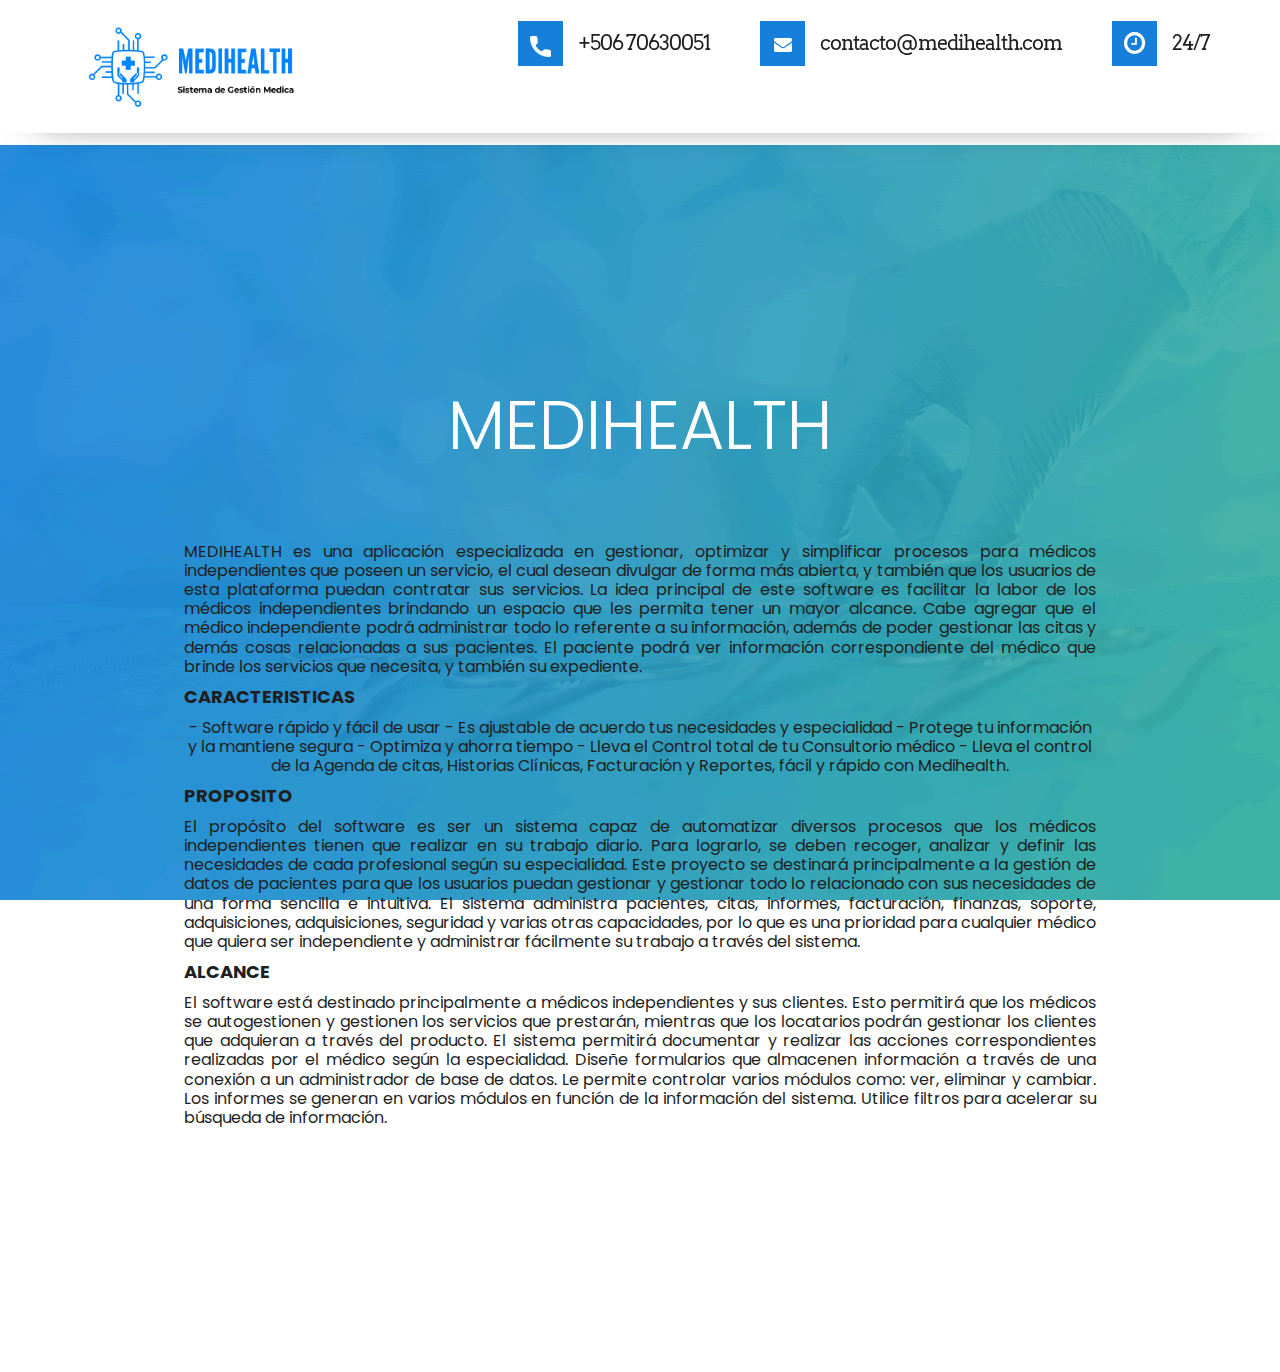
==== commit 69ad1df6: "modificar definicion" ====
--- a/Medihealth.html
+++ b/Medihealth.html
@@ -66,11 +66,8 @@
                <div class="row">
                   <div class="col-md-12 col-sm-12">
                      <div class="text-contant">
-                        <h3 align="left"><strong>
-                            DEFINICION
-                        </strong></h3>
                         <h4 align="justify">
-                            Es una aplicación especializada en gestionar, optimizar y simplificar procesos 
+                            MEDIHEALTH es una aplicación especializada en gestionar, optimizar y simplificar procesos 
                             para médicos independientes que poseen un servicio, el cual desean divulgar de forma más
                             abierta, y también que los usuarios de esta plataforma puedan contratar sus servicios. 
                             
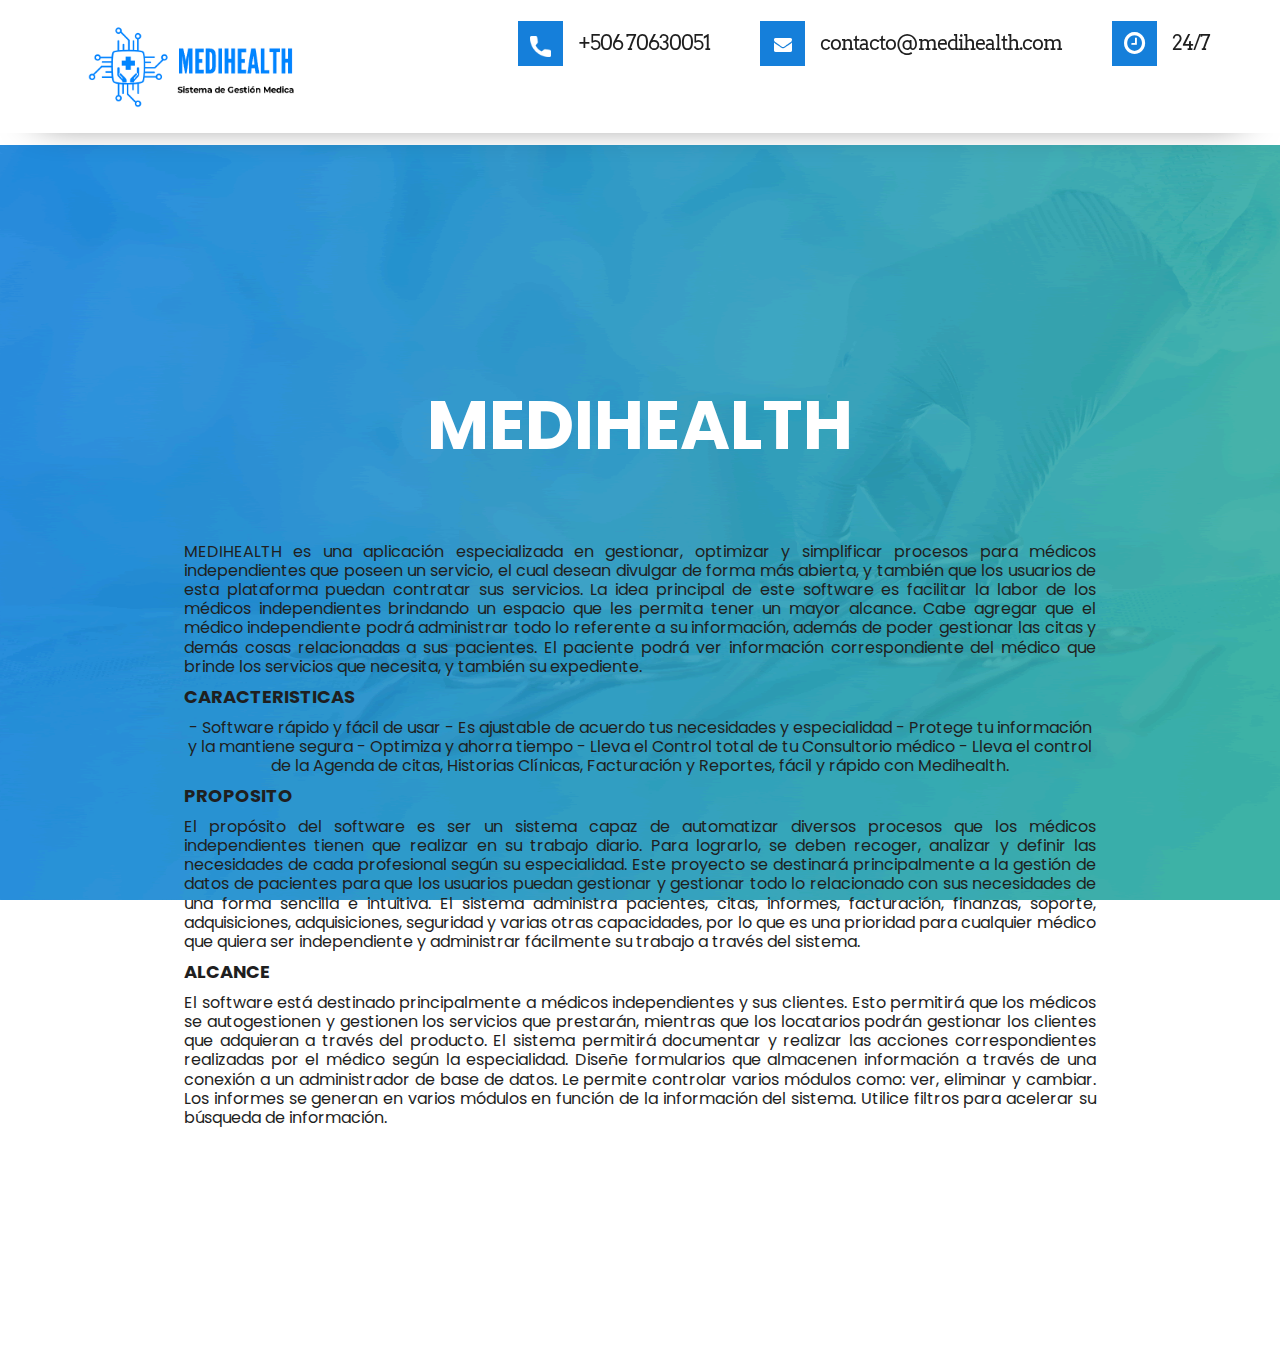
==== commit 3a0b0e63: "Update Medihealth.html" ====
--- a/Medihealth.html
+++ b/Medihealth.html
@@ -62,7 +62,7 @@
     <body>
         <div id="home" class="parallax first-section wow fadeIn" data-stellar-background-ratio="0.4"  style="background-image:url('images/service-bg.png');">
             <div class="container">
-                <h2><center>MEDIHEALTH</center></h2>
+                <h2><center><strong>MEDIHEALTH</center></strong></h2>
                <div class="row">
                   <div class="col-md-12 col-sm-12">
                      <div class="text-contant">
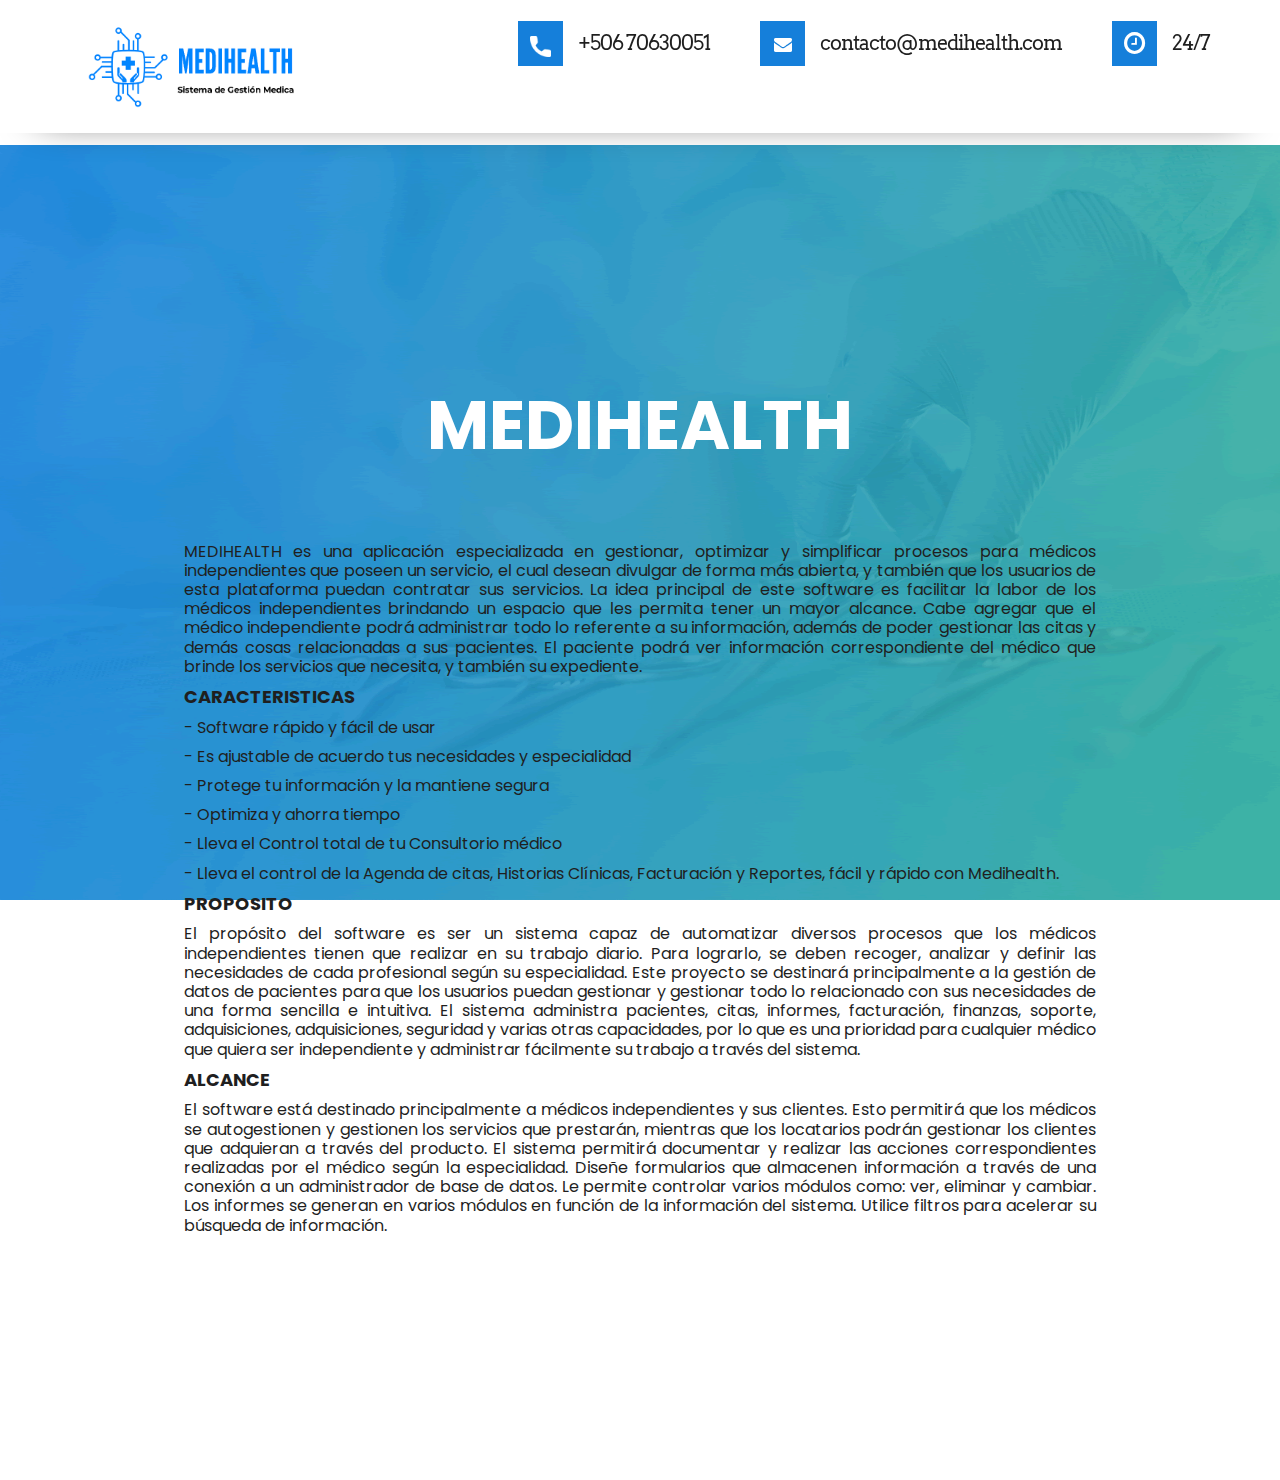
==== commit 4441c4bd: "Justificar a la izq las caracteristicas" ====
--- a/Medihealth.html
+++ b/Medihealth.html
@@ -84,17 +84,17 @@
                             
                             CARACTERISTICAS
                         </strong></h3>
-                        <h4>
-                           - Software  rápido y fácil de usar
-                           - Es ajustable de acuerdo tus necesidades y especialidad
-                           - Protege tu información y la mantiene segura
-                           - Optimiza y ahorra tiempo
-                           - Lleva el Control total de tu Consultorio médico
-                           - Lleva el control de la Agenda de citas, Historias Clínicas, Facturación y Reportes, fácil y rápido con Medihealth.
+                        <h4 align="left">- Software  rápido y fácil de usar</h4>
+                        <h4 align="left">- Es ajustable de acuerdo tus necesidades y especialidad</h4>
+                        <h4 align="left">- Protege tu información y la mantiene segura</h4>
+                        <h4 align="left">- Optimiza y ahorra tiempo</h4>
+                        <h4 align="left">- Lleva el Control total de tu Consultorio médico</h4>
+                        <h4 align="left">- Lleva el control de la Agenda de citas, Historias Clínicas, 
+                            Facturación y Reportes, fácil y rápido con Medihealth.</h4>
                            
                                 <span class="wrap"></span>
                            
-                        </h4>
+                        
                         <h3 align="left"><strong>
                             
                             PROPOSITO
